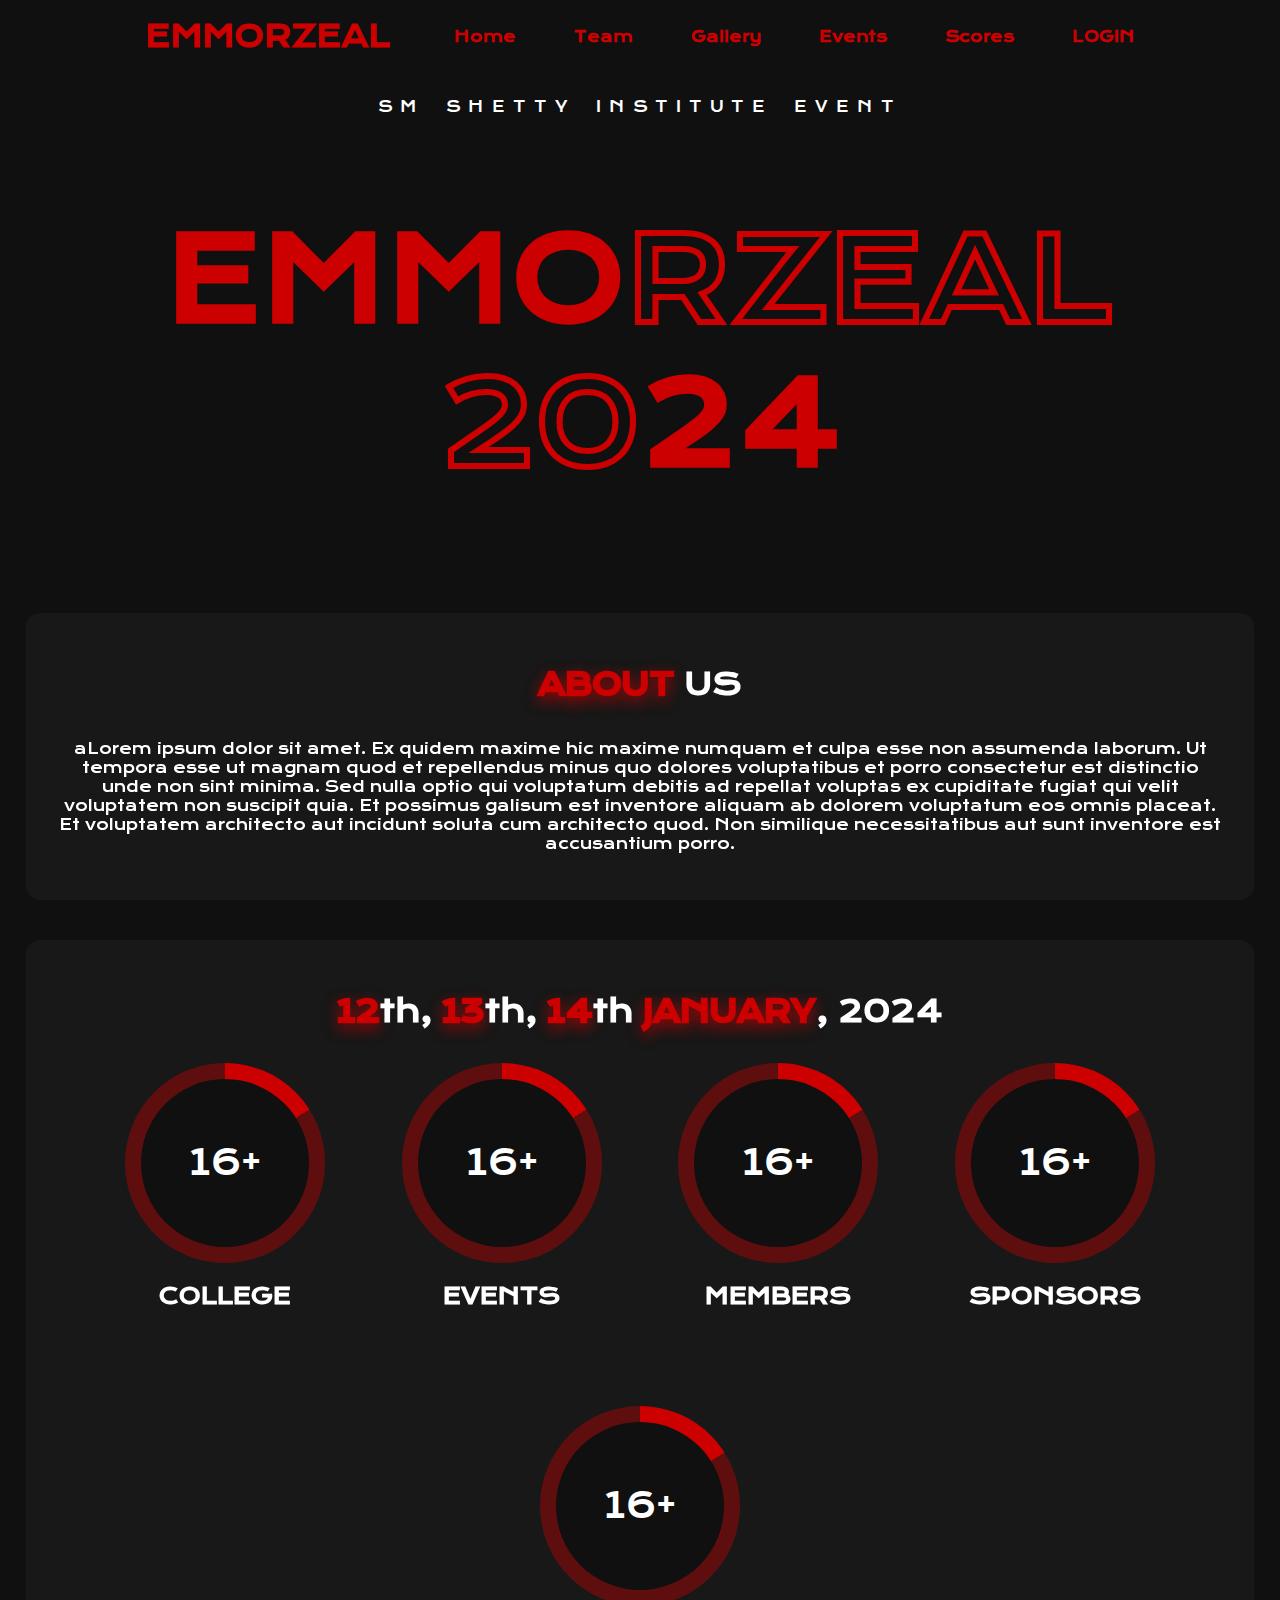
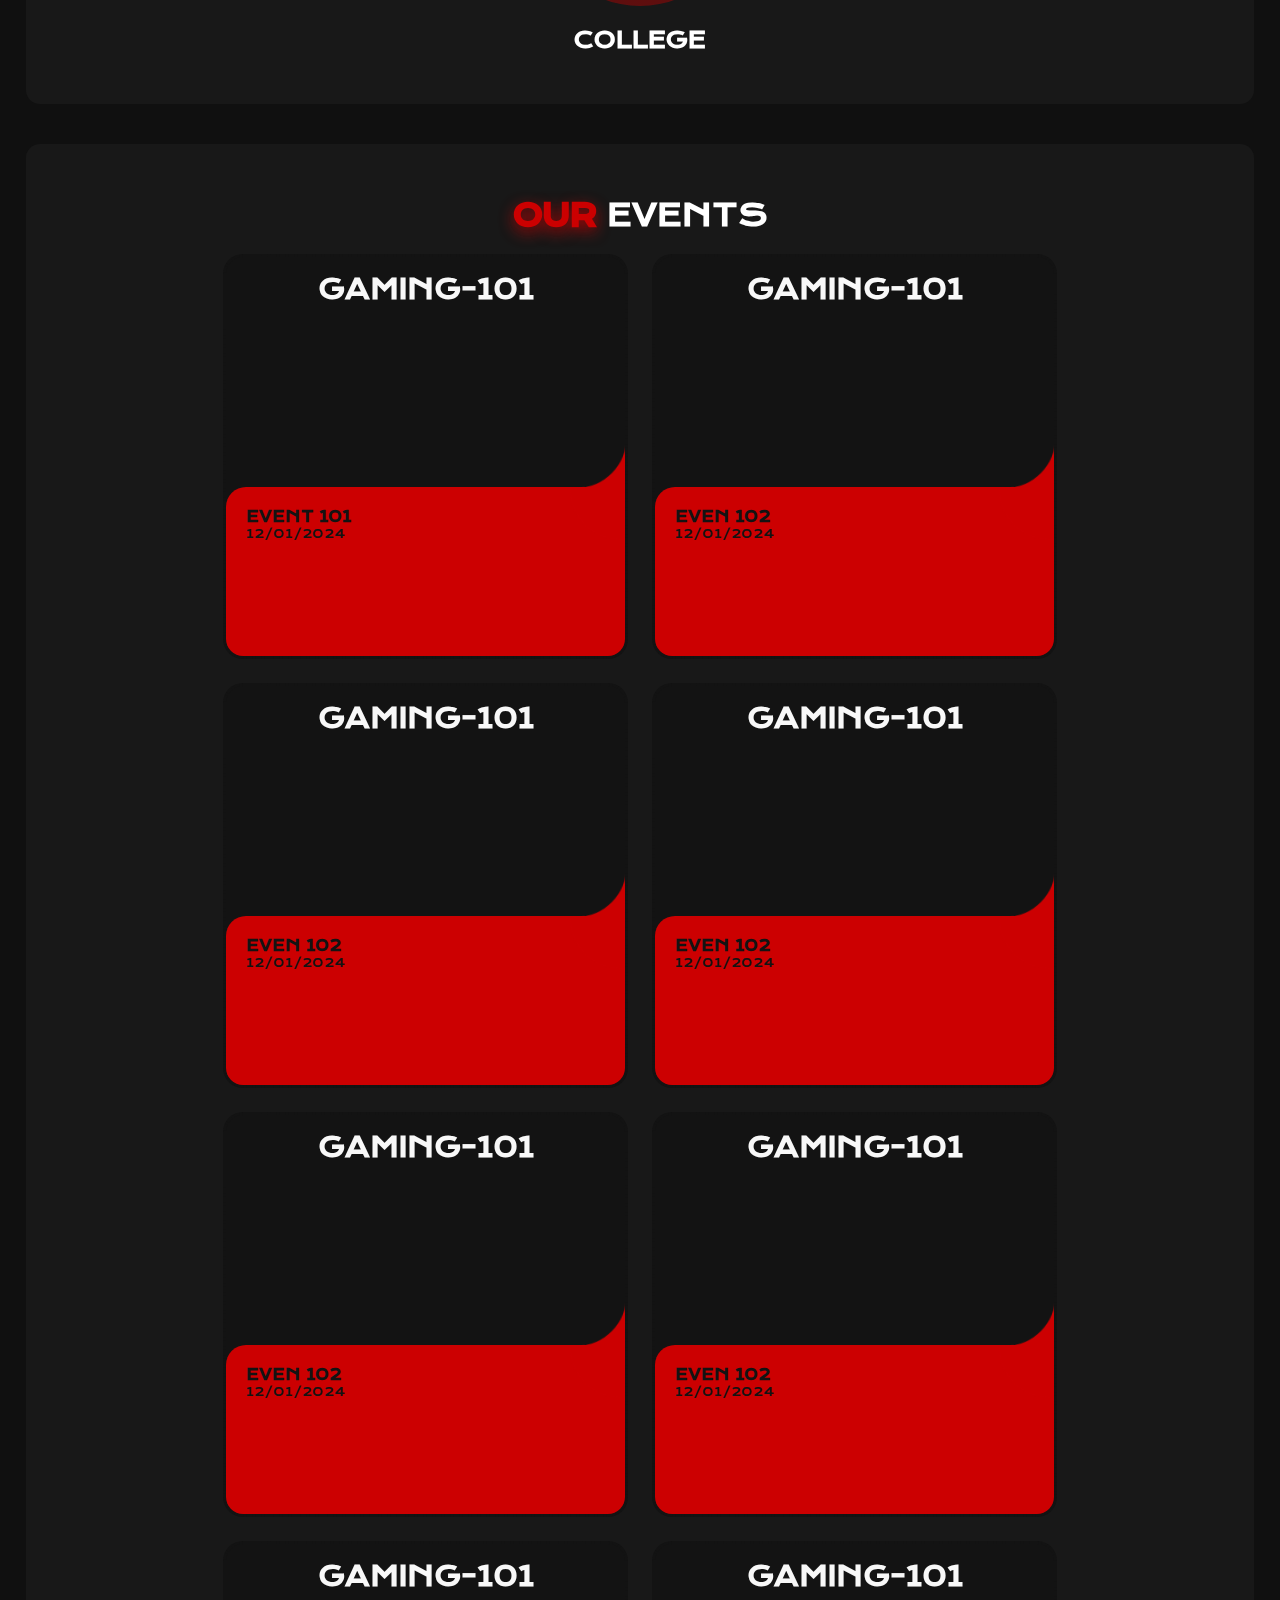
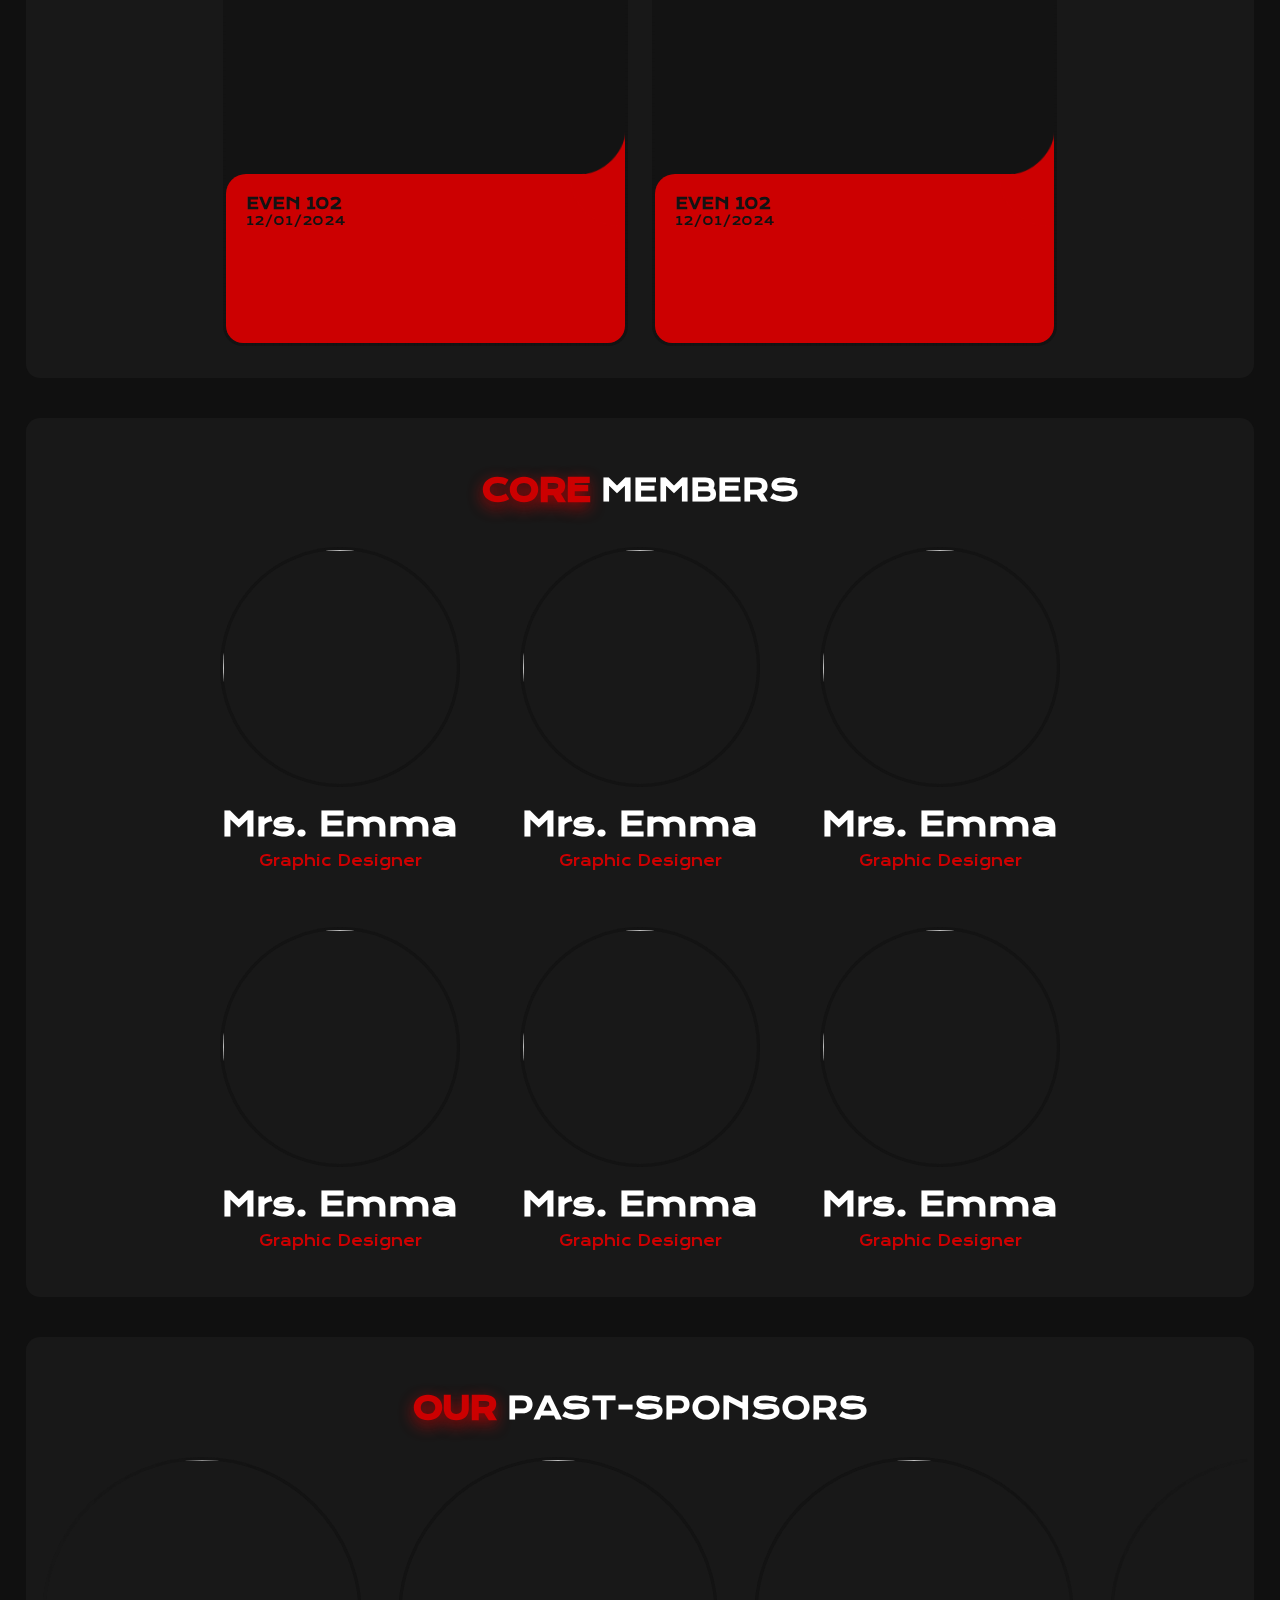
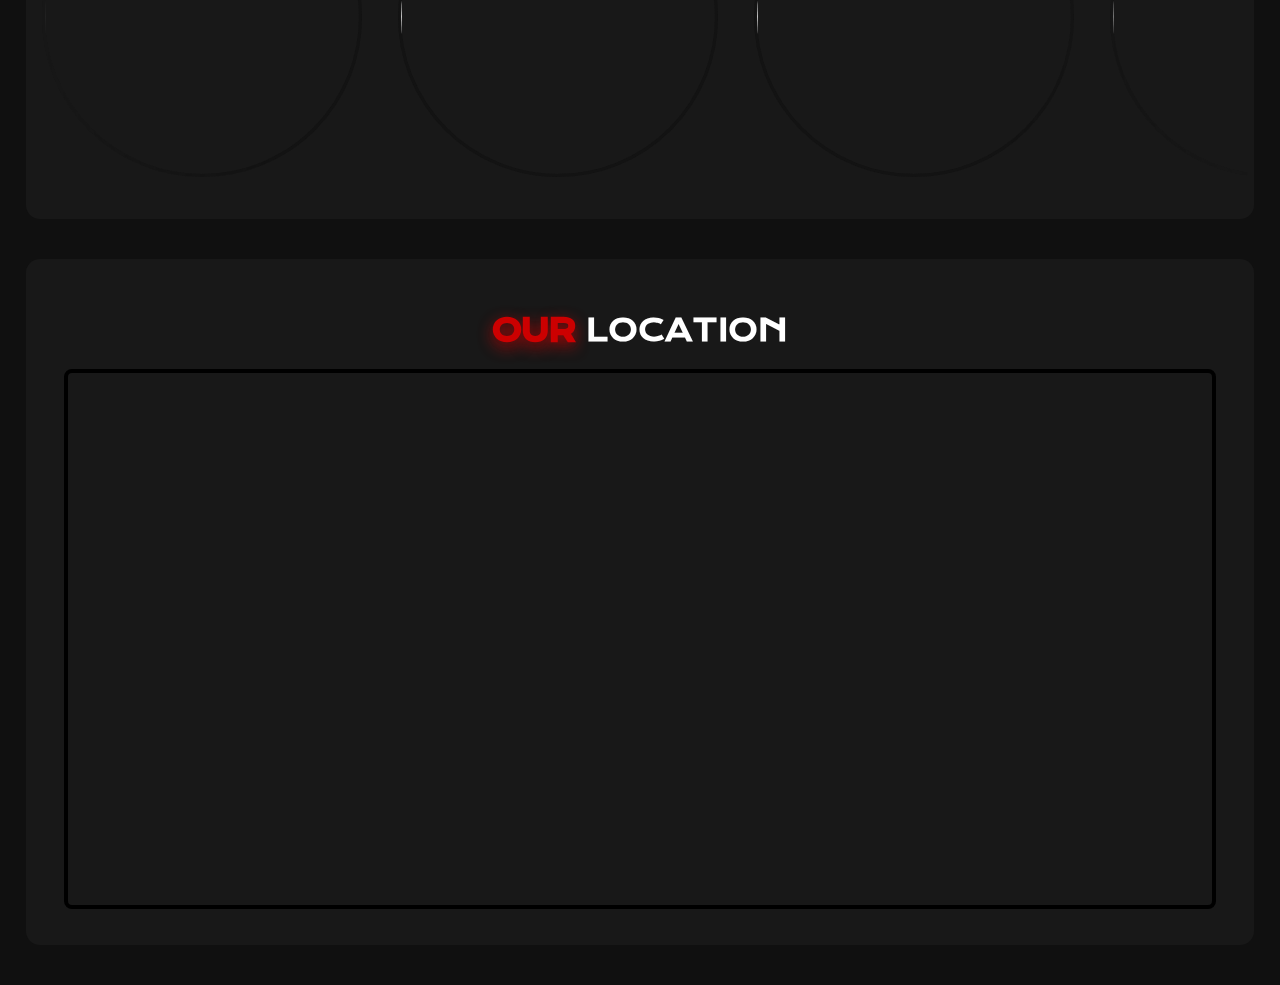
==== index.html @ 468e2bf8 "Update index.html" ====
<!DOCTYPE html>
    <html lang="en">
    <head>
        <meta charset="UTF-8">
        <meta name="viewport" content="width=device-width, initial-scale=1.0">

        <!--=============== BOXICONS ===============-->
        <link href='https://cdnjs.cloudflare.com/ajax/libs/font-awesome/6.5.1/css/all.min.css' rel='stylesheet'>

        <!--=============== CSS ===============-->
        <link rel="stylesheet" href="style.css">

        <title>EMMOREAL-2024</title>
    </head>
    <body>

        

        <!--=============== HEADER ===============-->
        <header class="header" id="header">
            <div class="prog-line">
                <div class="filled"></div>
            </div>
            <nav class="nav container">
                <h1><a href="#Home" class="nav__logo">EMMORZEAL</a></h1>

                <div class="nav__menu" id="nav-menu">
                    <ul class="nav__list">
                        <li class="nav__item">
                            <a href="#Home" class="nav__link">
                                <i class="fa-solid fa-house nav__icon"></i>
                                <span class="nav__name">Home</span>
                            </a>
                        </li>
                        <li class="nav__item">
                            <a href="#Team" class="nav__link">
                                <i class="fa-solid fa-people-group nav__icon"></i>
                                <span class="nav__name">Team</span>
                            </a>
                        </li>
                        <li class="nav__item">
                            <a href="#Gallery" class="nav__link">
                                <i class="fa-solid fa-images nav__icon"></i>
                                <span class="nav__name">Gallery</span>
                            </a>
                        </li>
                        <li class="nav__item">
                            <a href="#Events" class="nav__link">
                                <i class="fa-solid fa-calendar nav__icon"></i>
                                <span class="nav__name">Events</span>
                            </a>
                        </li>
                        
                        <li class="nav__item">
                            <a href="#Scoreboard" class="nav__link">
                                <i class="fa-solid fa-square-poll-vertical nav__icon"></i>
                                <span class="nav__name">Scores</span>
                            </a>
                        </li>

                        <li class="nav__item" id="Login">
                            <a href="#Login" class="nav__link">
                                <i class='fa-solid fa-user nav__icon'></i>
                                <span class="nav__name">LOGIN</span>
                            </a>
                        </li>
                    </ul>
                </div>

                
            </nav>
        </header>
        
        <section class="home" id="Home">  
           
      
            <div class="video">
                
                <p class="smallheader">SM SHETTY INSTITUTE EVENT</p>
                <h1 class="mainheader">
                    EMMO<span class="stroke">RZEAL 20</span>24
                    
                </h1>
                
                
            </div>
            
            <!-- <div class="media">
                <ul>
                    <li>
                        <a href="#facebook" ">
                            <i class="fa-brands fa-square-facebook"></i>
                        </a>
                    </li>

                    <li>
                        <a href="#facebook">
                            <i class="fa-brands fa-instagram"></i>
                        </a>
                    </li>

                    <li>
                        <a href="#facebook">
                            <i class="fa-brands fa-youtube"></i>
                        </a>
                    </li>

                </ul>
            </div> -->

            <video muted autoplay loop>
                <source src="pexels_videos_2022395 (1080p).mp4">
            </video>    
        </section>




           <div class="bgbox">
            <h1><span class="stroke1">ABOUT</span> US</h1>
            <p>aLorem ipsum dolor sit amet. Ex quidem maxime hic maxime numquam et culpa esse non assumenda laborum. Ut tempora esse ut magnam quod et repellendus minus quo dolores voluptatibus et porro consectetur est distinctio unde non sint minima.

            Sed nulla optio qui voluptatum debitis ad repellat voluptas ex cupiditate fugiat qui velit voluptatem non suscipit quia. Et possimus galisum est inventore aliquam ab dolorem voluptatum eos omnis placeat.
            
            Et voluptatem architecto aut incidunt soluta cum architecto quod. Non similique necessitatibus aut sunt inventore est accusantium porro. </p>
           </div>

           
           
           <div class="bgbox">
            <h1><span class="stroke1">12</span>th,<span class="stroke1"> 13</span>th,<span class="stroke1"> 14</span>th 
                <span class="stroke1">JANUARY</span>, 2024
                </h1>

                <div class="progress-bar">
                    <div class="college">
                        <div class="circular-progress1">
                            <div class="value-container1">0+</div>
                        </div>
                        <h2>COLLEGE</h2>
                    </div>
                    
                    <div class="college">
                        <div class="circular-progress2">
                            <div class="value-container2">0+</div>
                        </div>
                        <h2>EVENTS</h2>
                    </div>

                    <div class="college">
                        <div class="circular-progress3">
                            <div class="value-container3">0+</div>
                        </div>
                        <h2>MEMBERS</h2>
                    </div>

                    <div class="college">
                        <div class="circular-progress4">
                            <div class="value-container4">0+</div>
                        </div>
                        <h2>SPONSORS</h2>
                    </div>

                    <div class="college">
                        <div class="circular-progress5">
                            <div class="value-container5">0+</div>
                        </div>
                        <h2>COLLEGE</h2>
                    </div>
                </div>
            </div>

                <div class="bgbox">
                    <h1><span class="stroke1">OUR</span> EVENTS</h1>

                    <div class="evenlist">
                    <article class="card">
                        <div class="temporary_text">
                          GAMING-101
                        </div>
                        <div class="card_content">
                            <span class="card_title">EVENT 101</span>
                            <span class="card_subtitle">12/01/2024</span>
                            <p class="card_description">Lorem ipsum dolor, sit amet  expedita exercitationem recusandae aut dolor tempora aperiam itaque possimus at, cupiditate earum, quae repudiandae aspernatur? Labore minus soluta consequatur placeat.</p>
                        </div>
                    </article>

                    <article class="card">
                        <div class="temporary_text">
                          GAMING-101
                        </div>
                        <div class="card_content">
                            <span class="card_title">EVEN 102</span>
                            <span class="card_subtitle">12/01/2024</span>
                            <p class="card_description">Lorem ipsum dolor, sit amet  expedita exercitationem recusandae aut dolor tempora aperiam itaque possimus at, cupiditate earum, quae repudiandae aspernatur? Labore minus soluta consequatur placeat.</p>
                        </div>
                    </article>

                    <article class="card">
                        <div class="temporary_text">
                          GAMING-101
                        </div>
                        <div class="card_content">
                            <span class="card_title">EVEN 102</span>
                            <span class="card_subtitle">12/01/2024</span>
                            <p class="card_description">Lorem ipsum dolor, sit amet  expedita exercitationem recusandae aut dolor tempora aperiam itaque possimus at, cupiditate earum, quae repudiandae aspernatur? Labore minus soluta consequatur placeat.</p>
                        </div>
                    </article>

                    <article class="card">
                        <div class="temporary_text">
                          GAMING-101
                        </div>
                        <div class="card_content">
                            <span class="card_title">EVEN 102</span>
                            <span class="card_subtitle">12/01/2024</span>
                            <p class="card_description">Lorem ipsum dolor, sit amet  expedita exercitationem recusandae aut dolor tempora aperiam itaque possimus at, cupiditate earum, quae repudiandae aspernatur? Labore minus soluta consequatur placeat.</p>
                        </div>
                    </article>

                    <article class="card">
                        <div class="temporary_text">
                          GAMING-101
                        </div>
                        <div class="card_content">
                            <span class="card_title">EVEN 102</span>
                            <span class="card_subtitle">12/01/2024</span>
                            <p class="card_description">Lorem ipsum dolor, sit amet  expedita exercitationem recusandae aut dolor tempora aperiam itaque possimus at, cupiditate earum, quae repudiandae aspernatur? Labore minus soluta consequatur placeat.</p>
                        </div>
                    </article>

                    <article class="card">
                        <div class="temporary_text">
                          GAMING-101
                        </div>
                        <div class="card_content">
                            <span class="card_title">EVEN 102</span>
                            <span class="card_subtitle">12/01/2024</span>
                            <p class="card_description">Lorem ipsum dolor, sit amet  expedita exercitationem recusandae aut dolor tempora aperiam itaque possimus at, cupiditate earum, quae repudiandae aspernatur? Labore minus soluta consequatur placeat.</p>
                        </div>
                    </article>

                    <article class="card">
                        <div class="temporary_text">
                          GAMING-101
                        </div>
                        <div class="card_content">
                            <span class="card_title">EVEN 102</span>
                            <span class="card_subtitle">12/01/2024</span>
                            <p class="card_description">Lorem ipsum dolor, sit amet  expedita exercitationem recusandae aut dolor tempora aperiam itaque possimus at, cupiditate earum, quae repudiandae aspernatur? Labore minus soluta consequatur placeat.</p>
                        </div>
                    </article>

                    <article class="card">
                        <div class="temporary_text">
                          GAMING-101
                        </div>
                        <div class="card_content">
                            <span class="card_title">EVEN 102</span>
                            <span class="card_subtitle">12/01/2024</span>
                            <p class="card_description">Lorem ipsum dolor, sit amet  expedita exercitationem recusandae aut dolor tempora aperiam itaque possimus at, cupiditate earum, quae repudiandae aspernatur? Labore minus soluta consequatur placeat.</p>
                        </div>
                    </article>
                </div>
                </div>

                <div class="bgbox">
                    <h1><span class="stroke1">CORE</span> MEMBERS</h1>
                    <div class="rot">
                        <div class="members">
                            <div class="team-mem">
                                <img src="https://i.pravatar.cc/150?img=1">
                                <h4 class="memname">Mrs. Emma</h4>
                                <p class="memdesc">Graphic Designer</p>
                            </div>
                            <div class="team-mem">
                                <img src="https://i.pravatar.cc/150?img=2">
                                <h4 class="memname">Mrs. Emma</h4>
                                <p class="memdesc">Graphic Designer</p>
                            </div>
                            <div class="team-mem">
                                <img src="https://i.pravatar.cc/150?img3">
                                <h4 class="memname">Mrs. Emma</h4>
                                <p class="memdesc">Graphic Designer</p>
                            </div>
                            <div class="team-mem">
                                <img src="https://i.pravatar.cc/150?img=4">
                                <h4 class="memname">Mrs. Emma</h4>
                                <p class="memdesc">Graphic Designer</p>
                            </div>
                            <div class="team-mem">
                                <img src="https://i.pravatar.cc/150?img=5">
                                <h4 class="memname">Mrs. Emma</h4>
                                <p class="memdesc">Graphic Designer</p>
                            </div>
                            <div class="team-mem">
                                <img src="https://i.pravatar.cc/150?img=6">
                                <h4 class="memname">Mrs. Emma</h4>
                                <p class="memdesc">Graphic Designer</p>
                            </div>
                        </div>
                    </div>
                </div>

                <div class="bgbox">
                    <h1><span class="stroke1">OUR</span> PAST-SPONSORS</h1>

                    <div class="scroller" data-direction="left" data-speed="slow">
                        <div class="scroller__inner">
                          <img src="https://i.pravatar.cc/150?img=1" alt="" />
                          <img src="https://i.pravatar.cc/150?img=2" alt="" />
                          <img src="https://i.pravatar.cc/150?img=3" alt="" />
                          <img src="https://i.pravatar.cc/150?img=4" alt="" />
                          <img src="https://i.pravatar.cc/150?img=5" alt="" />
                          <img src="https://i.pravatar.cc/150?img=6" alt="" />
                        </div>
                    </div>

                </div>

                <div class="bgbox">
                    <h1><span class="stroke1">OUR</span> LOCATION</h1>
                    <div class="location-ggl">
                        <iframe src="https://www.google.com/maps/embed?pb=!1m18!1m12!1m3!1d14097.136846460946!2d72.8869814920776!3d19.12046600395869!2m3!1f0!2f0!3f0!3m2!1i1024!2i768!4f13.1!3m3!1m2!1s0x3be7c7e6bac151e3%3A0x314f9b74e1a34134!2sS%20M%20Shetty%20School%2C%20Powai!5e1!3m2!1sen!2sin!4v1703777402044!5m2!1sen!2sin" width="900" height="455" style="border-radius: .5rem; border: solid 4px black;  box-shadow:  0px 4px 4px 4px var(--bgbox);" allowfullscreen="" loading="lazy" referrerpolicy="no-referrer-when-downgrade"></iframe>                    
                    </div>
        <!--=============== MAIN JS ===============-->
        <script src="main.js"></script>
    </body>
</html>
---- style.css ----
/*=============== GOOGLE FONTS ===============*/
  @import url('https://fonts.googleapis.com/css2?family=Krona+One&family=Rubik:wght@400;500;600&display=swap');

/*=============== VARIABLES CSS ===============*/
:root {
  --header-height: 3rem;
  /*========== Colors ==========*/
  --red: #CC0001;;
  --dark: #101010;

  /*========== Font and typography ==========*/
  --Krona:'Krona One', sans-serif;
 

  /*========== z index ==========*/
  --z-tooltip: 10;
  --z-fixed: 100;
}

@media screen and (min-width: 968px) {
  :root {
    --h1-font-size: 2.25rem;
    --normal-font-size: 1rem;
  }
}

/*=============== BASE ===============*/
* {
  font-family: 'Krona One', sans-serif;
  box-sizing: border-box;
 
  padding: 0;
  
}

html {
  scroll-behavior: smooth;
}

body {
  margin: 3rem;
  font-family: var(--Krona);
  font-size: .938rem;
  background-color: var(--dark);
  margin: 10px;

  
}

ul {
  list-style: none;
}

a {
  text-decoration: none;
}


::-webkit-scrollbar{
  height: .5rem;
  width: .5rem;
}

::-webkit-scrollbar-track{
  background-color: transparent;
}

::-webkit-scrollbar-thumb{
  background-color: var(--red);
  border-radius: 1rem;
}


/*=============== REUSABLE CSS CLASSES ===============*/


/*=============== LAYOUT ===============*/
.container {
  max-width: 1000px;
  margin-left: 1rem;
  margin-right: 1rem;
}

/*=============== HEADER ===============*/
.header {
  position: fixed;
  top: 0;
  left: 0;
  width: 100%;
  background-color: var(--dark);
  z-index: 100;
  transition: .4s;
}

/*=============== NAV ===============*/
.nav {
  height: 3rem;
  display: flex;
  justify-content: space-between;
  align-items: center;
}

.nav__img {
  width: 32px;
  border-radius: 50%;
}

.nav__logo {
  color: var(--red);
  font-weight: 600;
  padding: 5px;
}


.nav__list, 
.nav__link {
  display: flex;
}

.nav__link {
  flex-direction: column;
  align-items: center;
  row-gap: 4px;
  color: var(--red);
  font-weight: 600;
  padding: 5px;
}

.nav__list {
  justify-content: space-around;
}

.nav__name {
  font-size: .625rem;
  /* display: none;*/ /* Minimalist design, hidden labels */
}

.nav__icon {
  font-size: 1.5rem;
}


.nav__link:hover {
  background: var(--red);
  color: var(--dark);
  box-shadow: 0 5px 15px var(--red);
  border-radius: 4px;
  
}


.nav__logo:hover{
  background: var(--red);
  color: var(--dark);
  box-shadow: 0 5px 15px var(--red);
  border-radius: 4px;
}


.prog-line{
  position: fixed;
  width: 100%;
  height: .5vh;
}

.filled{
  width: 0;
  height: 100%;
  background-image: linear-gradient(to right, var(--red), purple);
}


/*Active link*/
/* .active-link {
  position: relative;
  color: var(--red);
  transition: .3s;
} */

/* Minimalist design, active link */
/* .active-link::before{
  content: '';
  position: absolute;
  bottom: -.5rem;
  width: 4px;
  height: 4px;
  background-color: var(--first-color);
  border-radius: 50%;
} */

/* HOME */

section{
  color: var(--red);
  padding: 4.5rem 0 2.5rem;
}

.video{
  text-align: center;
  display: flex;
  flex-direction: column;
  position: relative;
  z-index: 1;
 
}

.video .smallheader{
  color: white;
  letter-spacing: 8px;
  word-spacing: 8px;
  
}
.mainheader{
  font-size: 9vw;

}
.stroke{ 
  font-size: 9vw;
  -webkit-text-fill-color: transparent;
  -webkit-text-stroke-width: .2vw;
  
  
}

video{
  position: absolute;
  top: 0;
  left: 0;
  width: 100%;
  height: 100%;
  object-fit: cover;
  opacity:0.8;
}




/* .media ul {
  display: flex;            this is the social link that is not working!!!!!!!!!!!!
  flex-direction: column;
  position: relative;
  gap: 4rem;
  z-index: 1;
  margin: 15px;
  
}

.media ul li a{
  color: var(--red);
  font-size: 3vh;
  margin: 24px 0;
  z-index: 1;
} */






.bgbox{
  position:relative;
  color: white;
  padding: 2rem;
  margin:0rem 1rem 2.5rem 1rem;
  width: auto;
  height: auto;
  border-radius: 14px;
  background: rgba( 31, 31, 31, 0.5 );
  backdrop-filter: blur( 6px );
  -webkit-backdrop-filter: blur( 6px );

  text-align: center;
  display: flex;
  align-items: center;
  justify-content: center;
  flex-direction: column  ;

}






.stroke1{
  color: var(--red);
  -webkit-text-fill-color: var(--red);
  -webkit-text-stroke-width: .1100vw;

  text-shadow: 0 5px 15px var(--red);

  

} 


.progress-bar{
  display: flex;
  align-items: center;
  justify-content: center;
  flex-direction: row;
  gap: 6vw;
  margin-top: 13px;
  flex-wrap: wrap;
  
}




.circular-progress1{
  position: relative;
  height: 200px;
  width: 200px;
  background-color: var(--red);
    

  border-radius: 50%;
  display: flex;
  align-items: center;
  justify-content: center;
  

}

.circular-progress1:before{
  content: "";
  position: absolute;
  height: 84%;
  width: 84%;
  background-color: var(--dark);
  border-radius: 50%;

}

.value-container1{
  position: absolute;
  font-size: 35px;
  color: white;
}

/* 
dfsdfsd */

.circular-progress2{
  position: relative;
  height: 200px;
  width: 200px;
  background-color: var(--red);
  border-radius: 50%;
  display: flex;
  align-items: center;
  justify-content: center;
  

}

.circular-progress2:before{
  content: "";
  position: absolute;
  height: 84%;
  width: 84%;
  background-color: var(--dark);
  border-radius: 50%;

}

.value-container2{
  position: absolute;
  font-size: 35px;
  color: white;
}


/* 
dfsdfsd */

.circular-progress3{
  position: relative;
  height: 200px;
  width: 200px;
  background-color: var(--red);
  border-radius: 50%;
  display: flex;
  align-items: center;
  justify-content: center;
  

}

.circular-progress3:before{
  content: "";
  position: absolute;
  height: 84%;
  width: 84%;
  background-color: var(--dark);
  border-radius: 50%;

}

.value-container3{
  position: absolute;
  font-size: 35px;
  color: white;
}


/* 
dfsdfsd */

.circular-progress4{
  position: relative;
  height: 200px;
  width: 200px;
  background-color: var(--red);
  border-radius: 50%;
  display: flex;
  align-items: center;
  justify-content: center;
  

}

.circular-progress4:before{
  content: "";
  position: absolute;
  height: 84%;
  width: 84%;
  background-color: var(--dark);
  border-radius: 50%;

}

.value-container4{
  position: absolute;
  font-size: 35px;
  color: white;
}


/* 
dfsdfsd */

.circular-progress5{
  position: relative;
  height: 200px;
  width: 200px;
  background-color: var(--red);
  border-radius: 50%;
  display: flex;
  align-items: center;
  justify-content: center;
  

}

.circular-progress5:before{
  content: "";
  position: absolute;
  height: 84%;
  width: 84%;
  background-color: var(--dark);
  border-radius: 50%;

}

.value-container5{
  position: absolute;
  font-size: 35px;
  color: white;
}


.evenlist{
  display: flex;
  gap: 1.5rem;
  flex-direction: row;
  align-items: center;
  justify-content: center;
  flex-wrap: wrap;
}

.card {
  position: relative;
  width: 45vh;
  height: 45vh;
  color: #131313;
  background: #131313;
  overflow: hidden;
  border-radius: 20px;
  border-style: dashed;
  border-color: #131313;
}

.temporary_text {
  font-weight: bold;
  font-size:3vh;
  padding: 15px 12px;
  color: #f8f8f8;
  
}
/* .temporary_text img{
  width:300px;
  height: 300px;
  object-fit: cover;

} */

.card_title {
  font-weight: bold;
}

.card_content {
  text-align: left;
  position: absolute;
  left: 0;
  bottom: 0;
    /* edit the width to fit card */
    height:80%;
  width: 100%;
  padding: 20px;
  background: var(--red);
  border-top-left-radius: 20px;
    /* edit here to change the height of the content box */
  transform: translateY(150px);
  transition: transform .25s;
}

.card_content::before {
  content: '';
  position: absolute;
  top: -47px;
  right: -45px;
  width: 100px;
  height: 100px;
  transform: rotate(-175deg);
  border-radius: 50%;
  box-shadow: inset 48px 48px var(--red);
}

.card_title {
  color: #131313;
  line-height: 15px;
}

.card_subtitle {
  display: block;
  font-size: 12px;
  margin-bottom: 10px;
}

.card_description {
  font-size: 14px;
  opacity: 0;
  transition: opacity .5s;
}

.card:hover .card_content {
  transform: translateY(0);
}

.card:hover .card_description {
  opacity: 1;
  transition-delay: .25s;
}



.members{
  display: flex;
  gap: 1.5rem;
  flex-direction: row;
  align-items: center;
  justify-content: center;
  flex-wrap: wrap;
}
.team-mem{
  margin: 8px;
}
.team-mem img{
  border-style:solid;
  border-color: #131313;
  width: 15rem;
  height:15rem;
  border-radius: 50%;
  margin: 10px;
}

.memname{
  text-align: center;
  font-size: 2rem;
  margin: 7px;
}

.memdesc{
  text-align: center;
  font-size: .9rem;
  margin: 7px;
  color: var(--red);
}


.scroller {
  max-width: 95vw;
}

.scroller__inner {
  padding-block: rem;
  display: flex;
  flex-wrap: wrap;
  gap: 1rem;
}

.scroller__inner img{
  border-style:solid;
  border-color: #131313;
  width: 20rem;
  height:20rem;
  border-radius: 50%;
  margin: 10px;
}

.scroller[data-animated="true"] {
  overflow: hidden;
  -webkit-mask: linear-gradient(
    90deg,
    transparent,
    var(--dark) 20%,
    var(--dark) 80%,
    transparent
  );
  mask: linear-gradient(90deg, transparent, var(--dark) 20%, var(--dark) 80%, transparent);
}

.scroller[data-animated="true"] .scroller__inner {
  width: max-content;
  flex-wrap: nowrap;
  animation: scroll var(--_animation-duration, 40s)
    var(--_animation-direction, forwards) linear infinite;
}

.scroller[data-direction="right"] {
  --_animation-direction: reverse;
}

.scroller[data-direction="left"] {
  --_animation-direction: forwards;
}

.scroller[data-speed="fast"] {
  --_animation-duration: 20s;
}

.scroller[data-speed="slow"] {
  --_animation-duration: 60s;
}

@keyframes scroll {
  to {
    transform: translate(calc(-50% - 0.5rem));
  }
}





.location-ggl iframe {
  width: 90vw;
  height: 60vh;
}


















/*=============== MEDIA QUERIES ===============*/
/* For small devices */
/* Remove if you choose, the minimalist design */
@media screen and (max-width: 320px) {
  .nav__name {
    display: none;
  }
  .progress-bar{
    flex-direction: column;
  }
 
}

/* For medium devices */
@media screen and (min-width: 576px) {
  .nav__list {
    justify-content: center;
    column-gap: 3rem;
  }
  
  
 
  
  
  
  



  
}

@media screen and (min-width: 767px) {
  
  
  .nav {
    height: calc(3rem + 1.5rem); /* 4.5rem */
  }
  .nav__img {
    display: none;
  }
  .nav__icon {
    display: none;
  }
  .nav__name {
    font-size: .938rem;
    /* display: block; */ /* Minimalist design, visible labels */
  }
  

  
  

  
  
  
 

  /* First design, remove if you choose the minimalist design */
  /* .active-link::before {
    content: '';
    position: absolute;
    bottom: -.75rem;
    width: 4px;
    height: 4px;
    background-color: var(--first-color);
    border-radius: 50%;
  } */

  /* Minimalist design */
  /* .active-link::before{
      bottom: -.75rem;
  } */
}

/* For large devices */
@media screen and (min-width: 1024px) {
  .container {
    margin-left: auto;
    margin-right: auto;
  }



  

}


@media screen and (max-width: 767px) {
  .nav__menu {
    position: fixed;
    bottom: 0;
    left: 0;
    background-color: var(--dark);
    width: 100%;
    height: 4rem;
    padding: 0 1rem;
    display: grid;
    align-content: center;
    border-radius: 1.25rem 1.25rem 0 0;
    transition: .4s;
  }

  .progress-bar{
    flex-direction: column;
    
  }

  
.evenlist{
  flex-direction: column;
}


.card {
  width: 40vh;

}
.card_description {
  font-size: 10px;
}  
.scroller {
  max-width: 77vw;
}
.location-ggl iframe{
  width: 80vw;
}

}
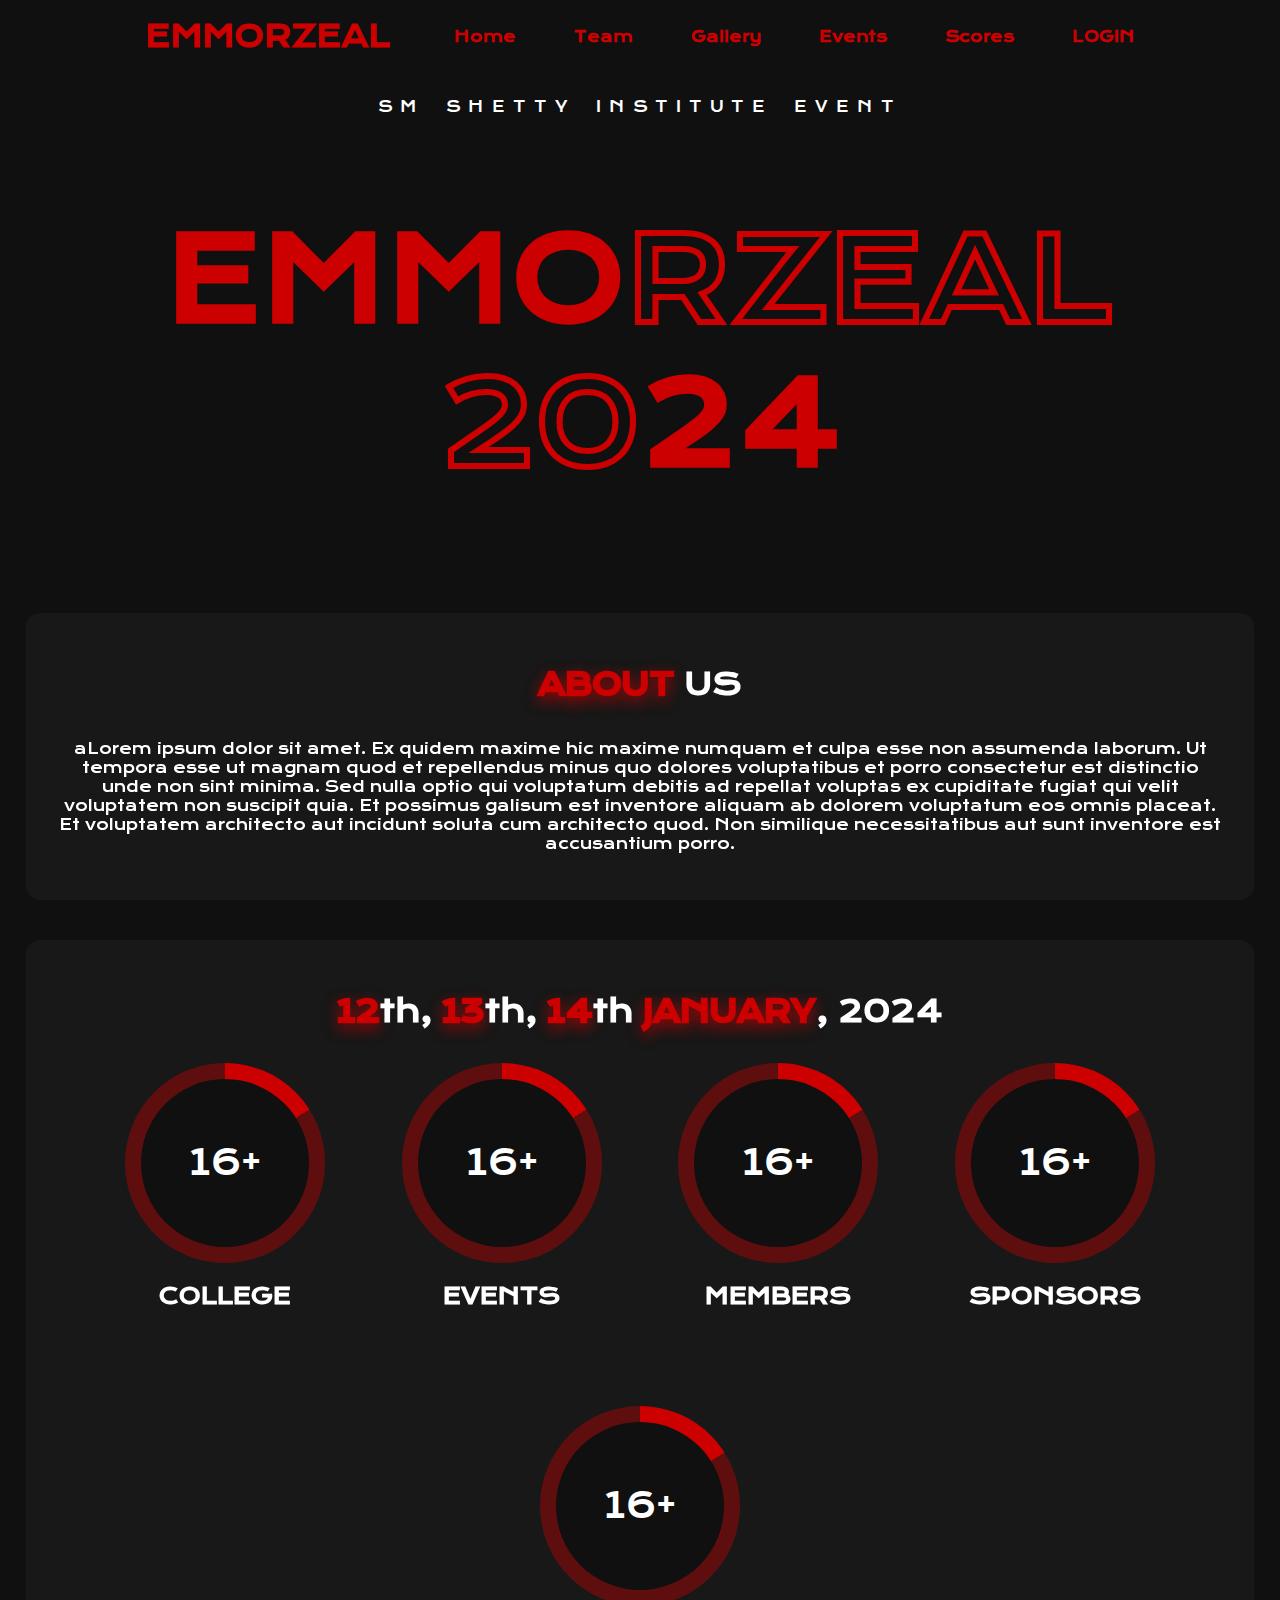
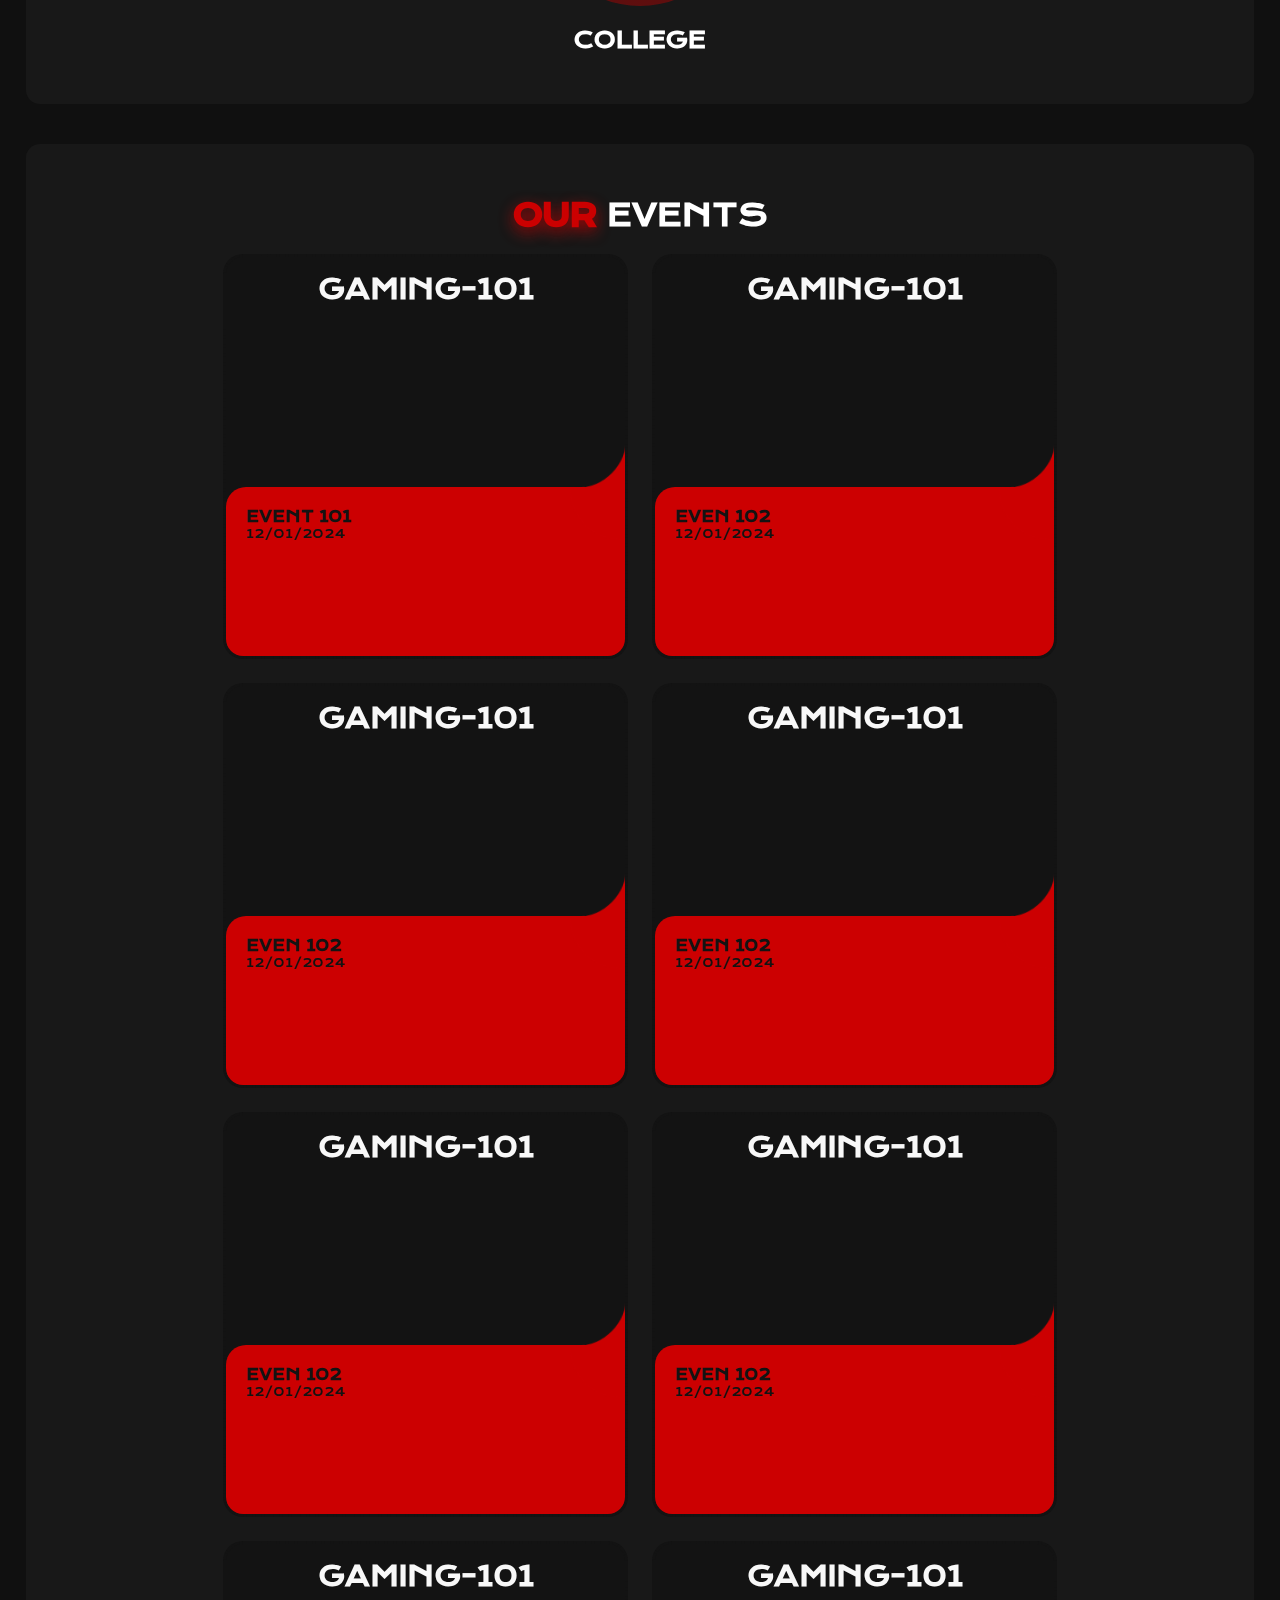
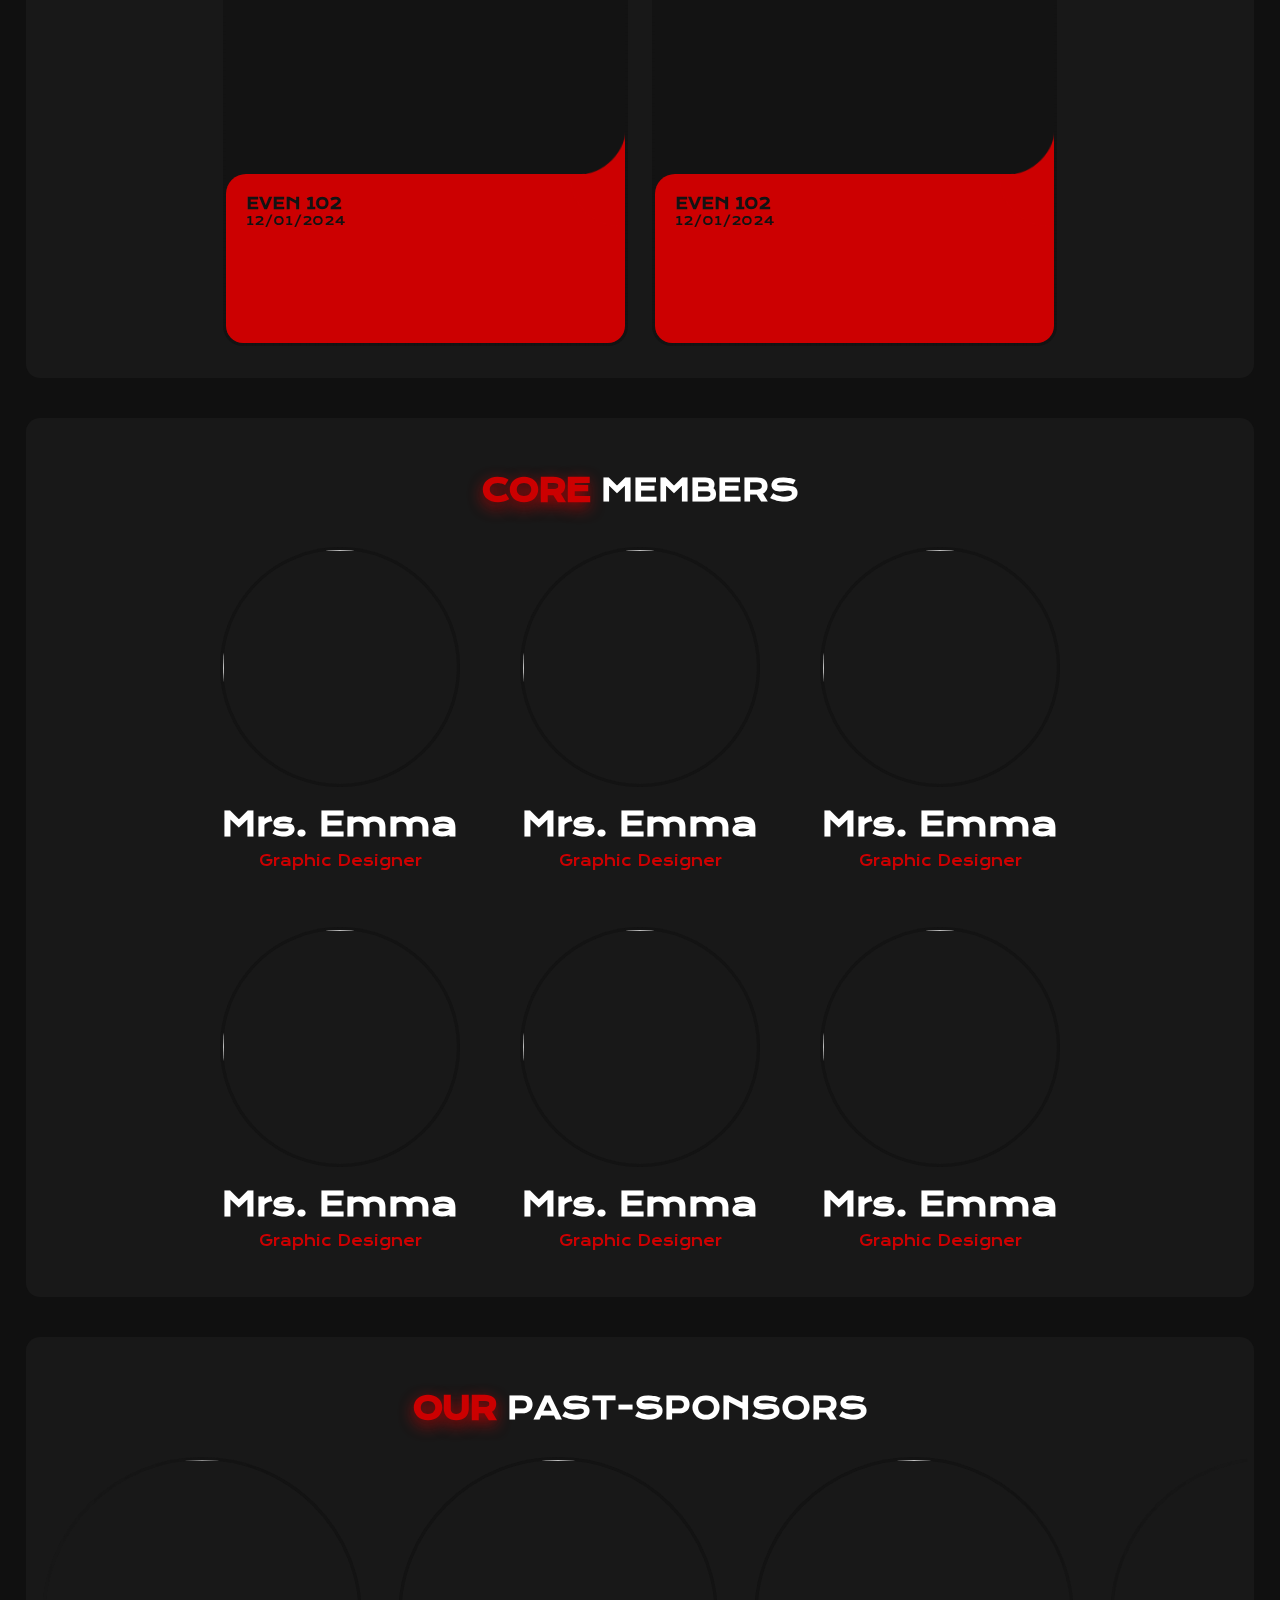
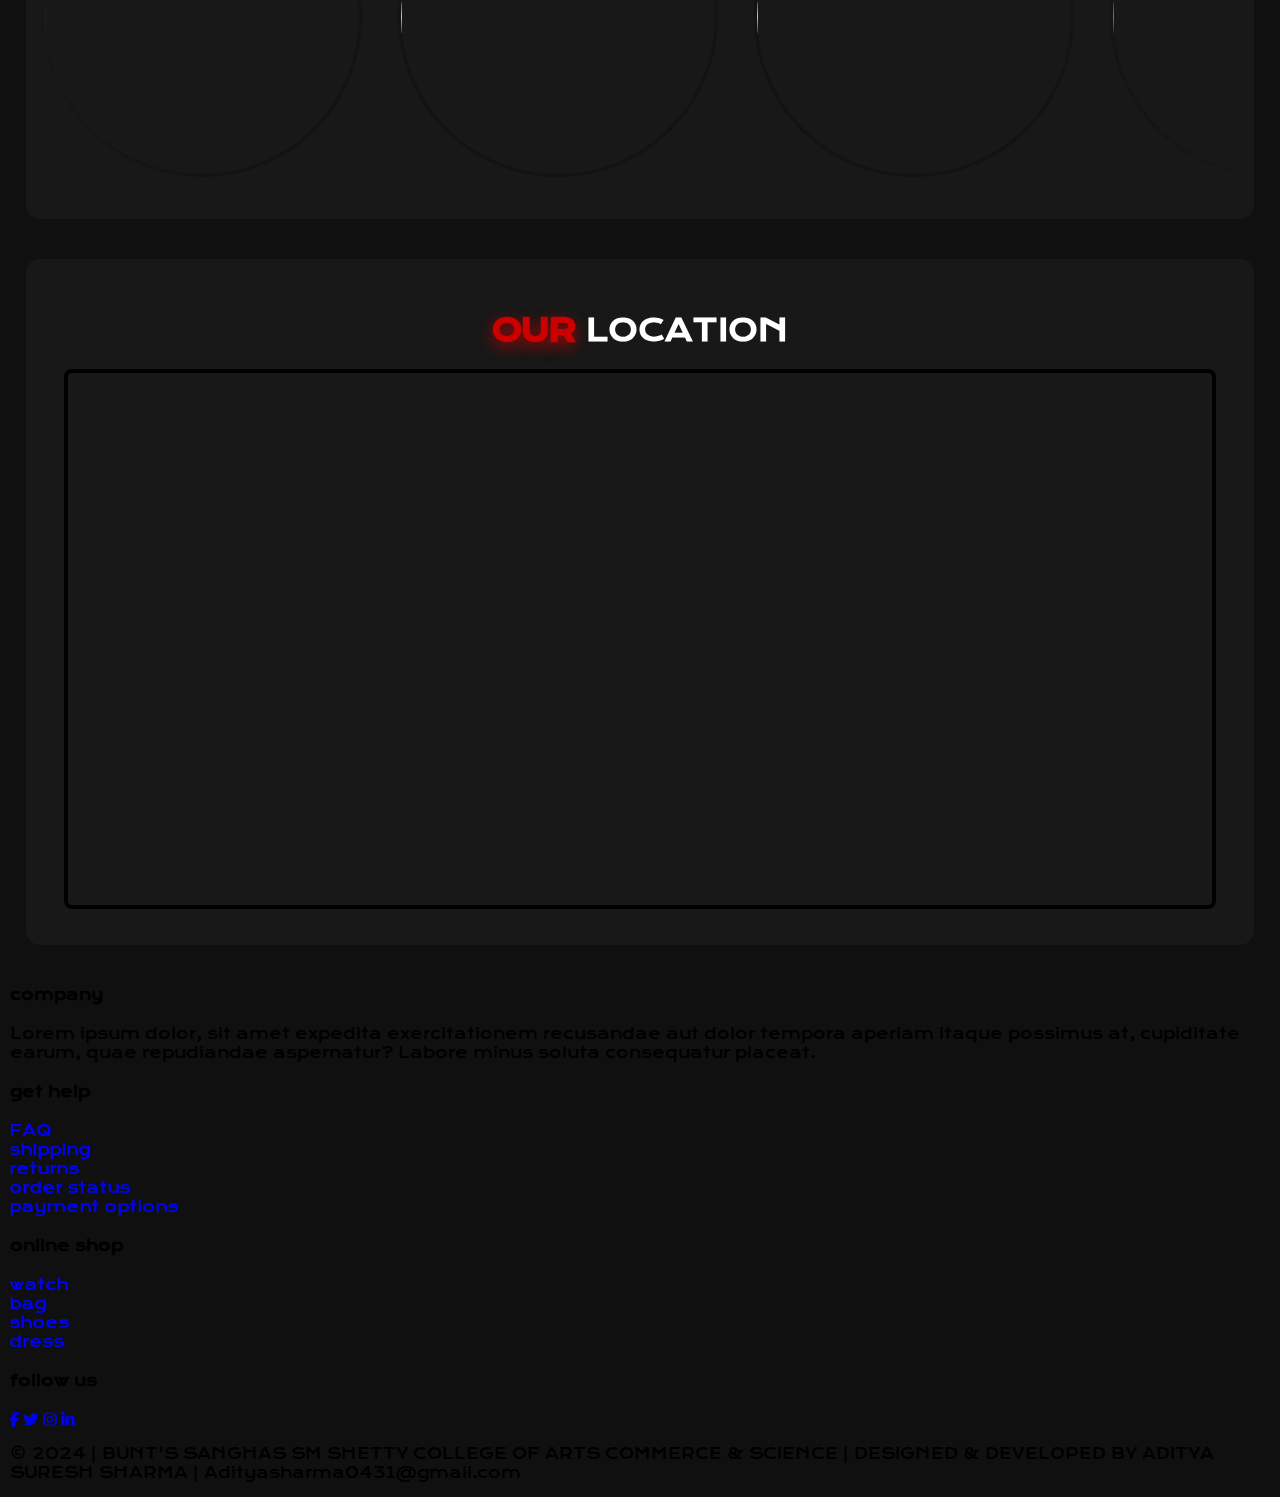
==== commit 679badaf: "Update index.html" ====
--- a/index.html
+++ b/index.html
@@ -323,6 +323,52 @@
                     <div class="location-ggl">
                         <iframe src="https://www.google.com/maps/embed?pb=!1m18!1m12!1m3!1d14097.136846460946!2d72.8869814920776!3d19.12046600395869!2m3!1f0!2f0!3f0!3m2!1i1024!2i768!4f13.1!3m3!1m2!1s0x3be7c7e6bac151e3%3A0x314f9b74e1a34134!2sS%20M%20Shetty%20School%2C%20Powai!5e1!3m2!1sen!2sin!4v1703777402044!5m2!1sen!2sin" width="900" height="455" style="border-radius: .5rem; border: solid 4px black;  box-shadow:  0px 4px 4px 4px var(--bgbox);" allowfullscreen="" loading="lazy" referrerpolicy="no-referrer-when-downgrade"></iframe>                    
                     </div>
+                </div>
+                
+
+                <footer class="footer">
+                    <div class="fcontainer">
+                        <div class="row">
+                            <div class="footer-col">
+                                <h4>company</h4>
+                                <p>Lorem ipsum dolor, sit amet  expedita exercitationem recusandae aut dolor tempora aperiam itaque possimus at, cupiditate earum, quae repudiandae aspernatur? Labore minus soluta consequatur placeat.</p>
+                            </div>
+                            <div class="footer-col">
+                                <h4>get help</h4>
+                                <ul>
+                                    <li><a href="#">FAQ</a></li>
+                                    <li><a href="#">shipping</a></li>
+                                    <li><a href="#">returns</a></li>
+                                    <li><a href="#">order status</a></li>
+                                    <li><a href="#">payment options</a></li>
+                                </ul>
+                            </div>
+                            <div class="footer-col">
+                                <h4>online shop</h4>
+                                <ul>
+                                    <li><a href="#">watch</a></li>
+                                    <li><a href="#">bag</a></li>
+                                    <li><a href="#">shoes</a></li>
+                                    <li><a href="#">dress</a></li>
+                                </ul>
+                            </div>
+                            <div class="footer-col">
+                                <h4>follow us</h4>
+                                <div class="social-links">
+                                    <a href="#"><i class="fab fa-facebook-f"></i></a>
+                                    <a href="#"><i class="fab fa-twitter"></i></a>
+                                    <a href="#"><i class="fab fa-instagram"></i></a>
+                                    <a href="#"><i class="fab fa-linkedin-in"></i></a>
+                                </div>
+                            </div>
+                        </div>
+                    </div>
+               </footer>
+                <div class="copyrightText">
+                    <p>© 2024 | BUNT'S SANGHAS SM SHETTY COLLEGE OF ARTS COMMERCE & SCIENCE | DESIGNED & DEVELOPED BY ADITYA SURESH SHARMA | Adityasharma0431@gmail.com</p>
+
+                </div> 
+               
         <!--=============== MAIN JS ===============-->
         <script src="main.js"></script>
     </body>
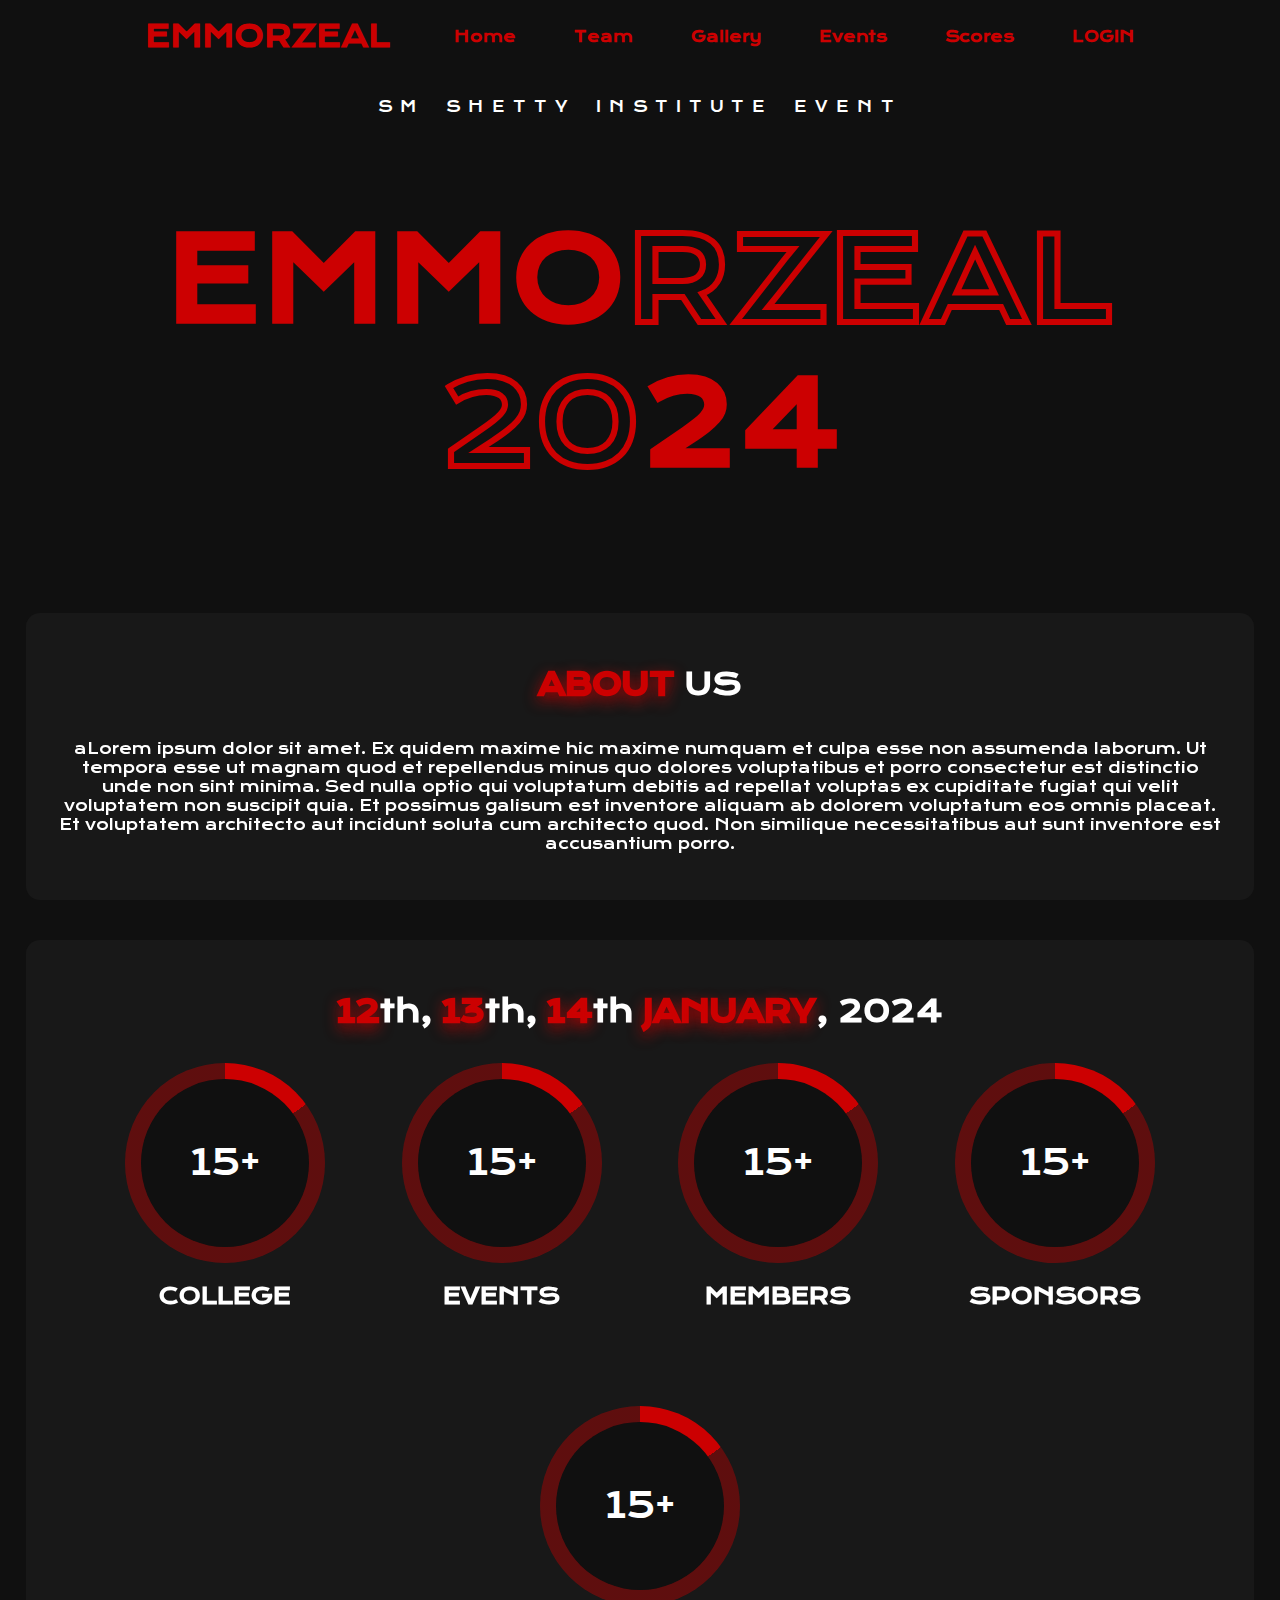
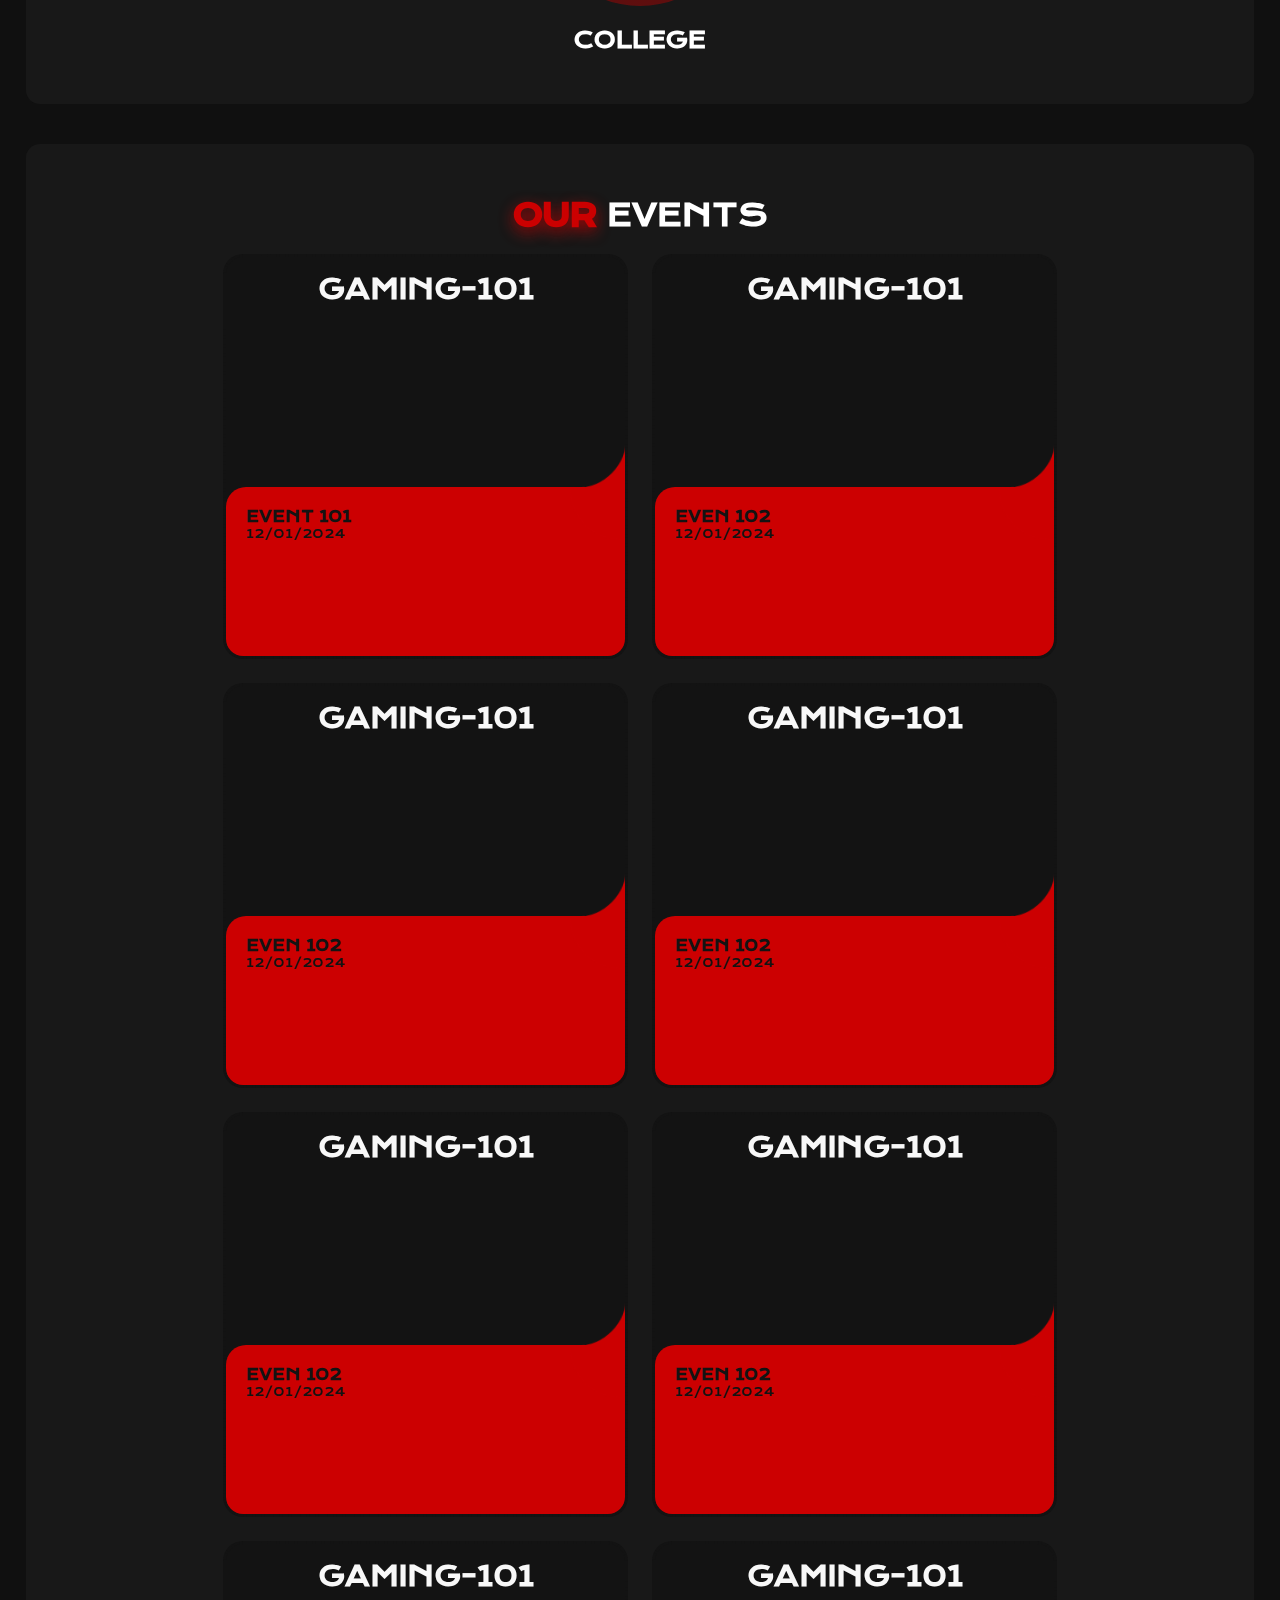
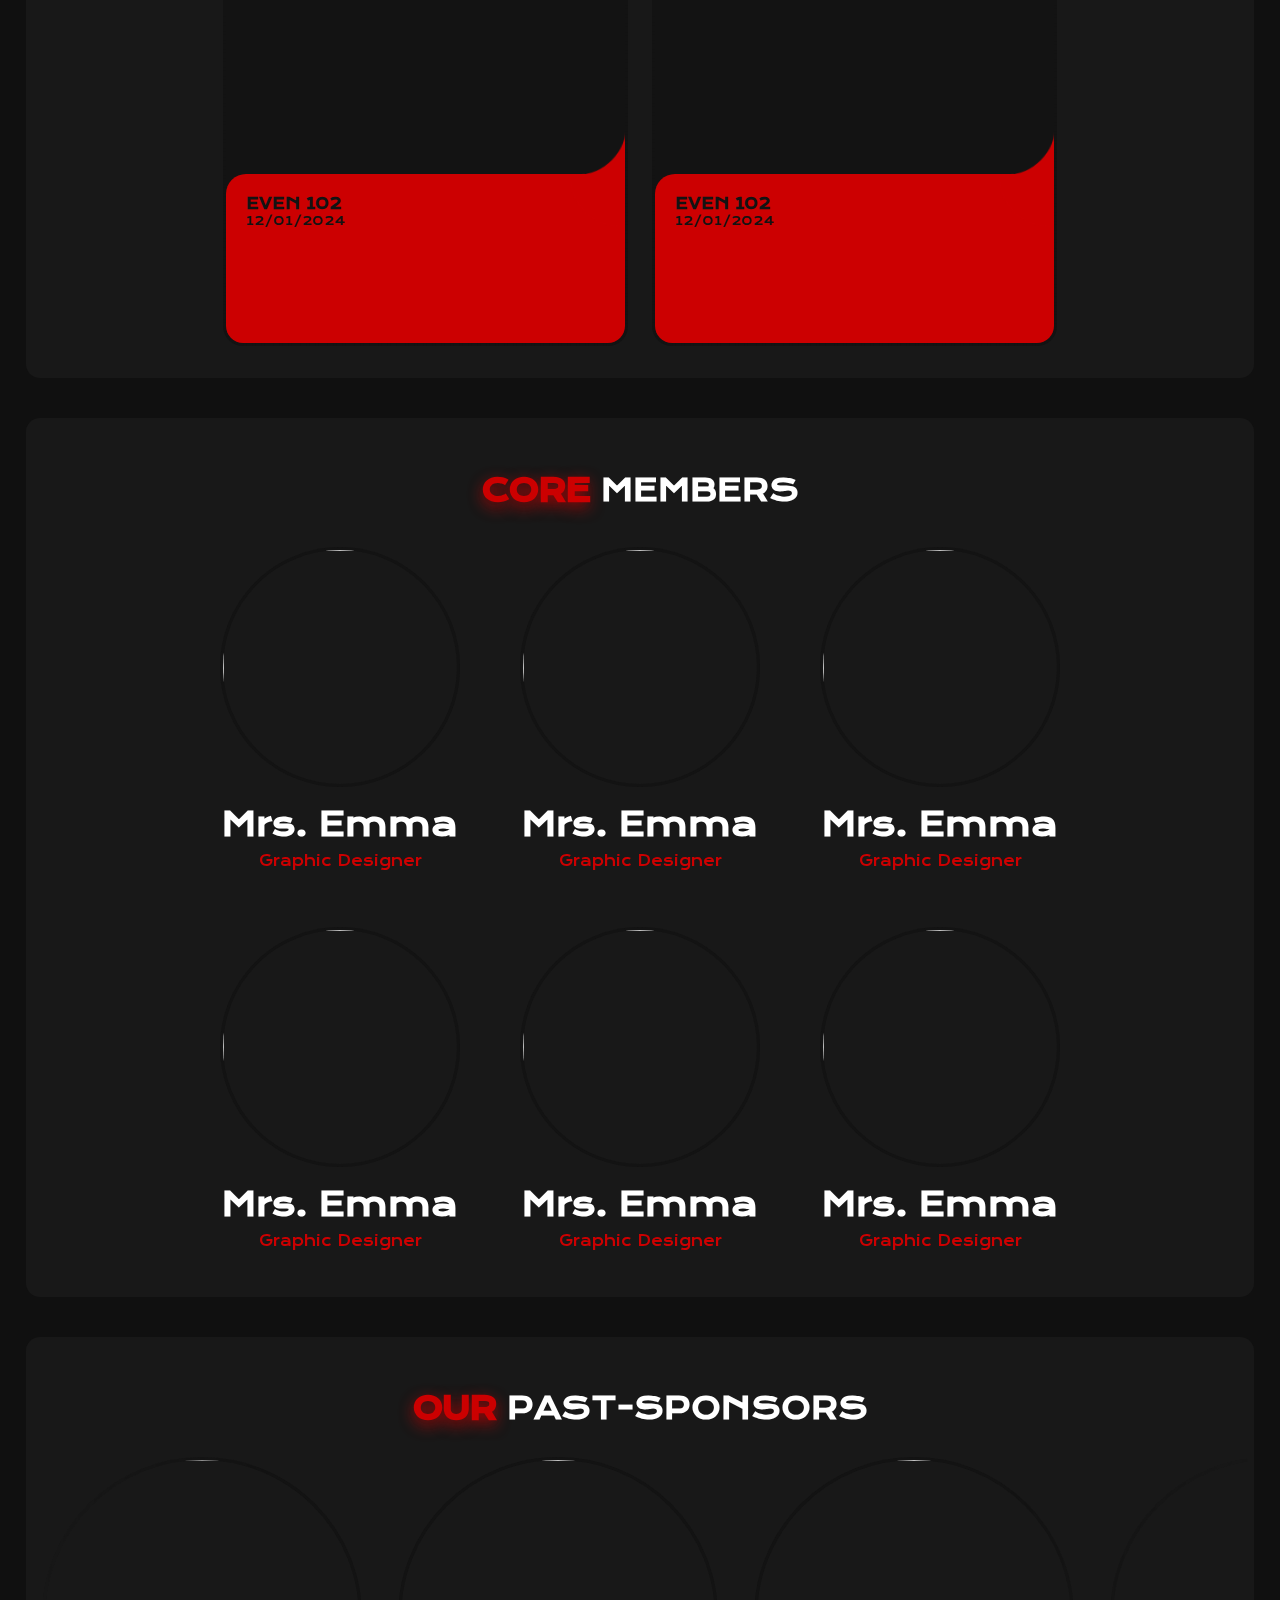
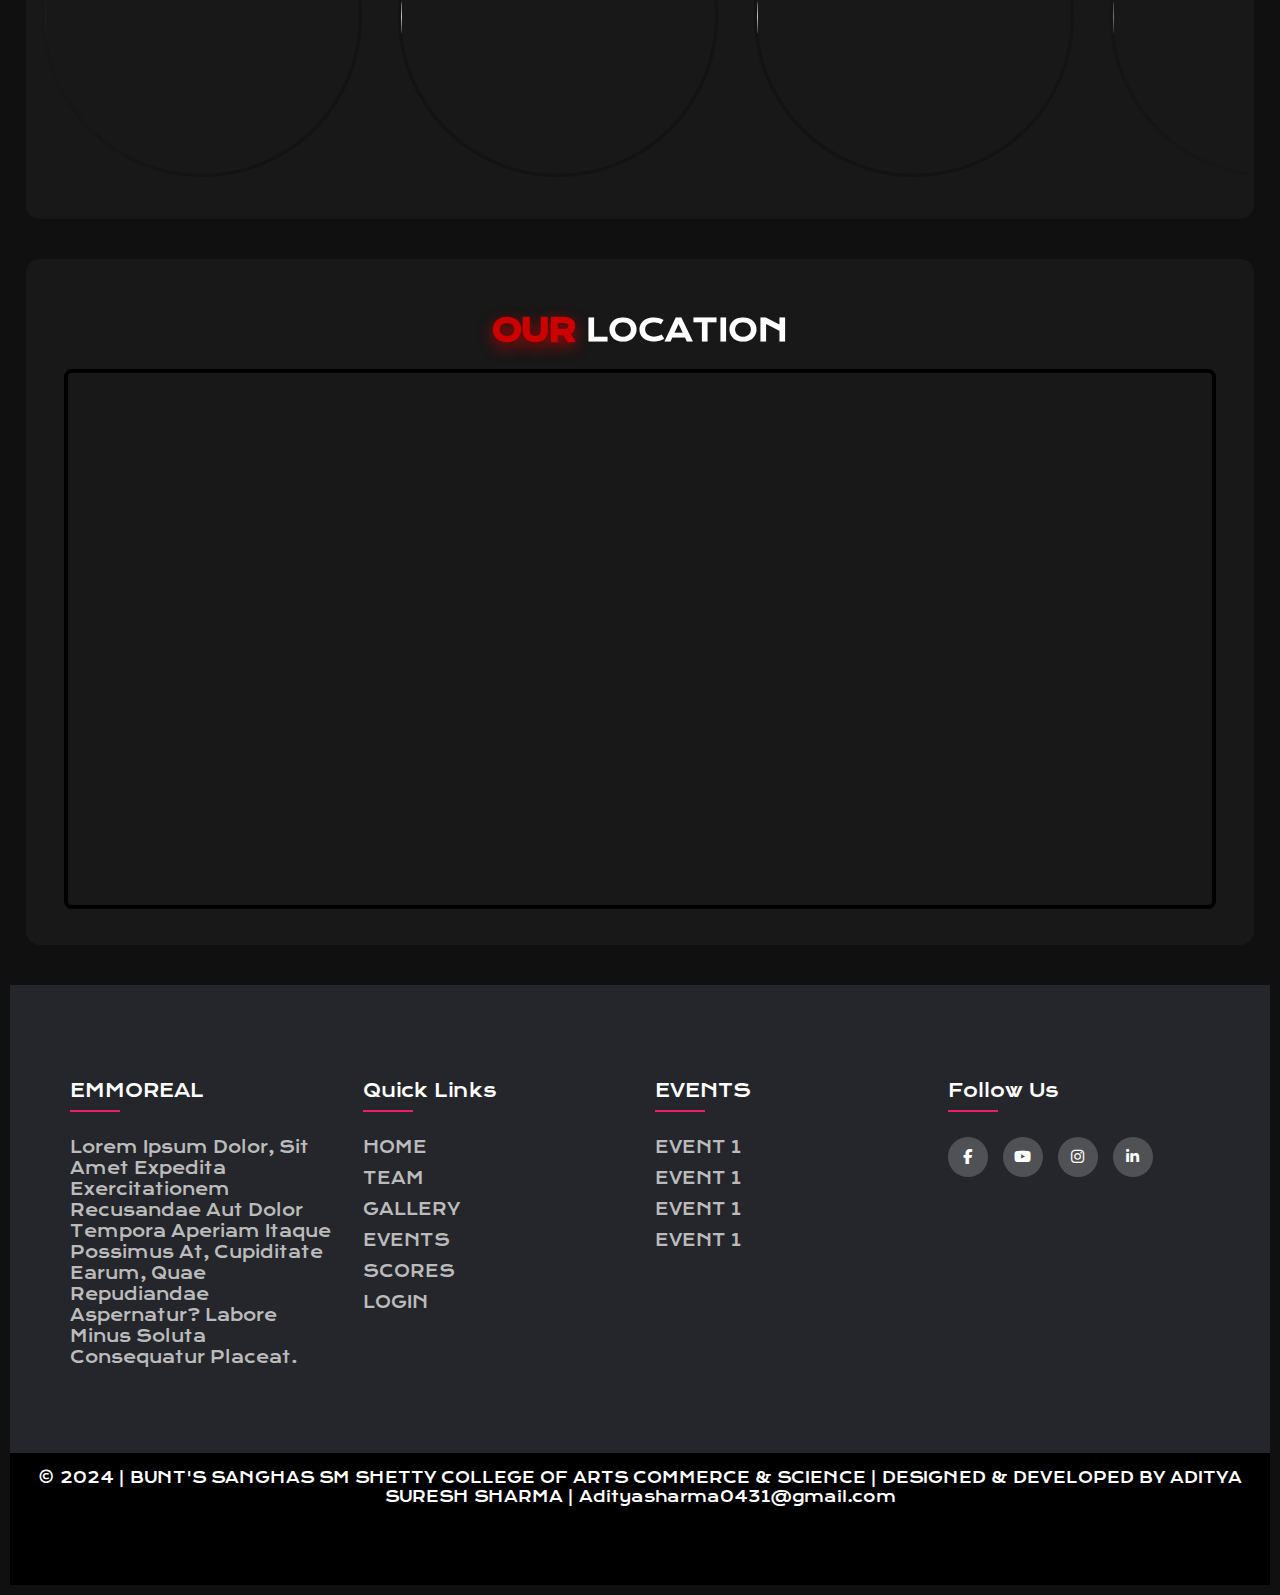
==== commit 71d28bc2: "Update index.html" ====
--- a/index.html
+++ b/index.html
@@ -330,33 +330,37 @@
                     <div class="fcontainer">
                         <div class="row">
                             <div class="footer-col">
-                                <h4>company</h4>
-                                <p>Lorem ipsum dolor, sit amet  expedita exercitationem recusandae aut dolor tempora aperiam itaque possimus at, cupiditate earum, quae repudiandae aspernatur? Labore minus soluta consequatur placeat.</p>
+                                <h4>EMMOREAL</h4>
+                                <ul>
+                                    <li><a href="#">Lorem ipsum dolor, sit amet  expedita exercitationem recusandae aut dolor tempora aperiam itaque possimus at, cupiditate earum, quae repudiandae aspernatur? Labore minus soluta consequatur placeat.</a></li>
+                                    
+                                </ul>
                             </div>
                             <div class="footer-col">
-                                <h4>get help</h4>
+                                <h4>Quick Links</h4>
                                 <ul>
-                                    <li><a href="#">FAQ</a></li>
-                                    <li><a href="#">shipping</a></li>
-                                    <li><a href="#">returns</a></li>
-                                    <li><a href="#">order status</a></li>
-                                    <li><a href="#">payment options</a></li>
+                                    <li><a href="#Home">HOME</a></li>
+                                    <li><a href="#Team">TEAM</a></li>
+                                    <li><a href="#Gallery">GALLERY</a></li>
+                                    <li><a href="#Events">EVENTS</a></li>
+                                    <li><a href="#Scores">SCORES</a></li>
+                                    <li><a href="#Login">LOGIN</a></li>
                                 </ul>
                             </div>
                             <div class="footer-col">
-                                <h4>online shop</h4>
+                                <h4>EVENTS</h4>
                                 <ul>
-                                    <li><a href="#">watch</a></li>
-                                    <li><a href="#">bag</a></li>
-                                    <li><a href="#">shoes</a></li>
-                                    <li><a href="#">dress</a></li>
+                                    <li><a href="#">EVENT 1</a></li>
+                                    <li><a href="#">EVENT 1</a></li>
+                                    <li><a href="#">EVENT 1</a></li>
+                                    <li><a href="#">EVENT 1</a></li>
                                 </ul>
                             </div>
                             <div class="footer-col">
                                 <h4>follow us</h4>
                                 <div class="social-links">
                                     <a href="#"><i class="fab fa-facebook-f"></i></a>
-                                    <a href="#"><i class="fab fa-twitter"></i></a>
+                                    <a href="#"><i class="fab fa-youtube"></i></a>
                                     <a href="#"><i class="fab fa-instagram"></i></a>
                                     <a href="#"><i class="fab fa-linkedin-in"></i></a>
                                 </div>
--- a/style.css
+++ b/style.css
@@ -1,16 +1,15 @@
 /*=============== GOOGLE FONTS ===============*/
-  @import url('https://fonts.googleapis.com/css2?family=Krona+One&family=Rubik:wght@400;500;600&display=swap');
+@import url("https://fonts.googleapis.com/css2?family=Krona+One&family=Rubik:wght@400;500;600&display=swap");
 
 /*=============== VARIABLES CSS ===============*/
 :root {
   --header-height: 3rem;
   /*========== Colors ==========*/
-  --red: #CC0001;;
+  --red: #cc0001;
   --dark: #101010;
 
   /*========== Font and typography ==========*/
-  --Krona:'Krona One', sans-serif;
- 
+  --Krona: "Krona One", sans-serif;
 
   /*========== z index ==========*/
   --z-tooltip: 10;
@@ -26,11 +25,10 @@
 
 /*=============== BASE ===============*/
 * {
-  font-family: 'Krona One', sans-serif;
+  font-family: "Krona One", sans-serif;
   box-sizing: border-box;
- 
+
   padding: 0;
-  
 }
 
 html {
@@ -40,11 +38,9 @@
 body {
   margin: 3rem;
   font-family: var(--Krona);
-  font-size: .938rem;
+  font-size: 0.938rem;
   background-color: var(--dark);
   margin: 10px;
-
-  
 }
 
 ul {
@@ -55,24 +51,21 @@
   text-decoration: none;
 }
 
-
-::-webkit-scrollbar{
-  height: .5rem;
-  width: .5rem;
-}
-
-::-webkit-scrollbar-track{
+::-webkit-scrollbar {
+  height: 0.5rem;
+  width: 0.5rem;
+}
+
+::-webkit-scrollbar-track {
   background-color: transparent;
 }
 
-::-webkit-scrollbar-thumb{
+::-webkit-scrollbar-thumb {
   background-color: var(--red);
   border-radius: 1rem;
 }
 
-
 /*=============== REUSABLE CSS CLASSES ===============*/
-
 
 /*=============== LAYOUT ===============*/
 .container {
@@ -89,7 +82,7 @@
   width: 100%;
   background-color: var(--dark);
   z-index: 100;
-  transition: .4s;
+  transition: 0.4s;
 }
 
 /*=============== NAV ===============*/
@@ -111,8 +104,7 @@
   padding: 5px;
 }
 
-
-.nav__list, 
+.nav__list,
 .nav__link {
   display: flex;
 }
@@ -131,44 +123,39 @@
 }
 
 .nav__name {
-  font-size: .625rem;
+  font-size: 0.625rem;
   /* display: none;*/ /* Minimalist design, hidden labels */
 }
 
 .nav__icon {
   font-size: 1.5rem;
 }
-
 
 .nav__link:hover {
   background: var(--red);
   color: var(--dark);
   box-shadow: 0 5px 15px var(--red);
   border-radius: 4px;
-  
-}
-
-
-.nav__logo:hover{
+}
+
+.nav__logo:hover {
   background: var(--red);
   color: var(--dark);
   box-shadow: 0 5px 15px var(--red);
   border-radius: 4px;
 }
 
-
-.prog-line{
+.prog-line {
   position: fixed;
   width: 100%;
-  height: .5vh;
-}
-
-.filled{
+  height: 0.5vh;
+}
+
+.filled {
   width: 0;
   height: 100%;
   background-image: linear-gradient(to right, var(--red), purple);
 }
-
 
 /*Active link*/
 /* .active-link {
@@ -190,50 +177,42 @@
 
 /* HOME */
 
-section{
+section {
   color: var(--red);
   padding: 4.5rem 0 2.5rem;
 }
 
-.video{
+.video {
   text-align: center;
   display: flex;
   flex-direction: column;
   position: relative;
   z-index: 1;
- 
-}
-
-.video .smallheader{
+}
+
+.video .smallheader {
   color: white;
   letter-spacing: 8px;
   word-spacing: 8px;
-  
-}
-.mainheader{
+}
+.mainheader {
   font-size: 9vw;
-
-}
-.stroke{ 
+}
+.stroke {
   font-size: 9vw;
   -webkit-text-fill-color: transparent;
-  -webkit-text-stroke-width: .2vw;
-  
-  
-}
-
-video{
+  -webkit-text-stroke-width: 0.2vw;
+}
+
+video {
   position: absolute;
   top: 0;
   left: 0;
   width: 100%;
   height: 100%;
   object-fit: cover;
-  opacity:0.8;
-}
-
-
-
+  opacity: 0.8;
+}
 
 /* .media ul {
   display: flex;            this is the social link that is not working!!!!!!!!!!!!
@@ -252,49 +231,34 @@
   z-index: 1;
 } */
 
-
-
-
-
-
-.bgbox{
-  position:relative;
+.bgbox {
+  position: relative;
   color: white;
   padding: 2rem;
-  margin:0rem 1rem 2.5rem 1rem;
+  margin: 0rem 1rem 2.5rem 1rem;
   width: auto;
   height: auto;
   border-radius: 14px;
-  background: rgba( 31, 31, 31, 0.5 );
-  backdrop-filter: blur( 6px );
-  -webkit-backdrop-filter: blur( 6px );
+  background: rgba(31, 31, 31, 0.5);
+  backdrop-filter: blur(6px);
+  -webkit-backdrop-filter: blur(6px);
 
   text-align: center;
   display: flex;
   align-items: center;
   justify-content: center;
-  flex-direction: column  ;
-
-}
-
-
-
-
-
-
-.stroke1{
+  flex-direction: column;
+}
+
+.stroke1 {
   color: var(--red);
   -webkit-text-fill-color: var(--red);
-  -webkit-text-stroke-width: .1100vw;
+  -webkit-text-stroke-width: 0.11vw;
 
   text-shadow: 0 5px 15px var(--red);
-
-  
-
-} 
-
-
-.progress-bar{
+}
+
+.progress-bar {
   display: flex;
   align-items: center;
   justify-content: center;
@@ -302,38 +266,30 @@
   gap: 6vw;
   margin-top: 13px;
   flex-wrap: wrap;
-  
-}
-
-
-
-
-.circular-progress1{
+}
+
+.circular-progress1 {
   position: relative;
   height: 200px;
   width: 200px;
   background-color: var(--red);
-    
-
-  border-radius: 50%;
-  display: flex;
-  align-items: center;
-  justify-content: center;
-  
-
-}
-
-.circular-progress1:before{
+
+  border-radius: 50%;
+  display: flex;
+  align-items: center;
+  justify-content: center;
+}
+
+.circular-progress1:before {
   content: "";
   position: absolute;
   height: 84%;
   width: 84%;
   background-color: var(--dark);
   border-radius: 50%;
-
-}
-
-.value-container1{
+}
+
+.value-container1 {
   position: absolute;
   font-size: 35px;
   color: white;
@@ -342,7 +298,7 @@
 /* 
 dfsdfsd */
 
-.circular-progress2{
+.circular-progress2 {
   position: relative;
   height: 200px;
   width: 200px;
@@ -351,31 +307,27 @@
   display: flex;
   align-items: center;
   justify-content: center;
-  
-
-}
-
-.circular-progress2:before{
+}
+
+.circular-progress2:before {
   content: "";
   position: absolute;
   height: 84%;
   width: 84%;
   background-color: var(--dark);
   border-radius: 50%;
-
-}
-
-.value-container2{
+}
+
+.value-container2 {
   position: absolute;
   font-size: 35px;
   color: white;
 }
 
-
 /* 
 dfsdfsd */
 
-.circular-progress3{
+.circular-progress3 {
   position: relative;
   height: 200px;
   width: 200px;
@@ -384,31 +336,27 @@
   display: flex;
   align-items: center;
   justify-content: center;
-  
-
-}
-
-.circular-progress3:before{
+}
+
+.circular-progress3:before {
   content: "";
   position: absolute;
   height: 84%;
   width: 84%;
   background-color: var(--dark);
   border-radius: 50%;
-
-}
-
-.value-container3{
+}
+
+.value-container3 {
   position: absolute;
   font-size: 35px;
   color: white;
 }
 
-
 /* 
 dfsdfsd */
 
-.circular-progress4{
+.circular-progress4 {
   position: relative;
   height: 200px;
   width: 200px;
@@ -417,31 +365,27 @@
   display: flex;
   align-items: center;
   justify-content: center;
-  
-
-}
-
-.circular-progress4:before{
+}
+
+.circular-progress4:before {
   content: "";
   position: absolute;
   height: 84%;
   width: 84%;
   background-color: var(--dark);
   border-radius: 50%;
-
-}
-
-.value-container4{
+}
+
+.value-container4 {
   position: absolute;
   font-size: 35px;
   color: white;
 }
 
-
 /* 
 dfsdfsd */
 
-.circular-progress5{
+.circular-progress5 {
   position: relative;
   height: 200px;
   width: 200px;
@@ -450,28 +394,24 @@
   display: flex;
   align-items: center;
   justify-content: center;
-  
-
-}
-
-.circular-progress5:before{
+}
+
+.circular-progress5:before {
   content: "";
   position: absolute;
   height: 84%;
   width: 84%;
   background-color: var(--dark);
   border-radius: 50%;
-
-}
-
-.value-container5{
+}
+
+.value-container5 {
   position: absolute;
   font-size: 35px;
   color: white;
 }
 
-
-.evenlist{
+.evenlist {
   display: flex;
   gap: 1.5rem;
   flex-direction: row;
@@ -494,10 +434,9 @@
 
 .temporary_text {
   font-weight: bold;
-  font-size:3vh;
+  font-size: 3vh;
   padding: 15px 12px;
   color: #f8f8f8;
-  
 }
 /* .temporary_text img{
   width:300px;
@@ -515,19 +454,19 @@
   position: absolute;
   left: 0;
   bottom: 0;
-    /* edit the width to fit card */
-    height:80%;
+  /* edit the width to fit card */
+  height: 80%;
   width: 100%;
   padding: 20px;
   background: var(--red);
   border-top-left-radius: 20px;
-    /* edit here to change the height of the content box */
+  /* edit here to change the height of the content box */
   transform: translateY(150px);
-  transition: transform .25s;
+  transition: transform 0.25s;
 }
 
 .card_content::before {
-  content: '';
+  content: "";
   position: absolute;
   top: -47px;
   right: -45px;
@@ -552,7 +491,7 @@
 .card_description {
   font-size: 14px;
   opacity: 0;
-  transition: opacity .5s;
+  transition: opacity 0.5s;
 }
 
 .card:hover .card_content {
@@ -561,12 +500,10 @@
 
 .card:hover .card_description {
   opacity: 1;
-  transition-delay: .25s;
-}
-
-
-
-.members{
+  transition-delay: 0.25s;
+}
+
+.members {
   display: flex;
   gap: 1.5rem;
   flex-direction: row;
@@ -574,32 +511,31 @@
   justify-content: center;
   flex-wrap: wrap;
 }
-.team-mem{
+.team-mem {
   margin: 8px;
 }
-.team-mem img{
-  border-style:solid;
+.team-mem img {
+  border-style: solid;
   border-color: #131313;
   width: 15rem;
-  height:15rem;
+  height: 15rem;
   border-radius: 50%;
   margin: 10px;
 }
 
-.memname{
+.memname {
   text-align: center;
   font-size: 2rem;
   margin: 7px;
 }
 
-.memdesc{
+.memdesc {
   text-align: center;
-  font-size: .9rem;
+  font-size: 0.9rem;
   margin: 7px;
   color: var(--red);
 }
 
-
 .scroller {
   max-width: 95vw;
 }
@@ -611,11 +547,11 @@
   gap: 1rem;
 }
 
-.scroller__inner img{
-  border-style:solid;
+.scroller__inner img {
+  border-style: solid;
   border-color: #131313;
   width: 20rem;
-  height:20rem;
+  height: 20rem;
   border-radius: 50%;
   margin: 10px;
 }
@@ -629,7 +565,13 @@
     var(--dark) 80%,
     transparent
   );
-  mask: linear-gradient(90deg, transparent, var(--dark) 20%, var(--dark) 80%, transparent);
+  mask: linear-gradient(
+    90deg,
+    transparent,
+    var(--dark) 20%,
+    var(--dark) 80%,
+    transparent
+  );
 }
 
 .scroller[data-animated="true"] .scroller__inner {
@@ -661,31 +603,107 @@
   }
 }
 
-
-
-
-
 .location-ggl iframe {
   width: 90vw;
   height: 60vh;
 }
 
-
-
-
-
-
-
-
-
-
-
-
-
-
-
-
-
+.fcontainer {
+  max-width: 1170px;
+  margin: auto;
+}
+.row {
+  display: flex;
+  flex-wrap: wrap;
+}
+ul {
+  list-style: none;
+}
+.footer {
+  background-color: #24262b;
+  padding: 70px 0;
+}
+.footer-col {
+  width: 25%;
+  padding: 0 15px;
+}
+.footer-col h4 {
+  font-size: 18px;
+  color: #ffffff;
+  text-transform: capitalize;
+  margin-bottom: 35px;
+  font-weight: 500;
+  position: relative;
+}
+.footer-col h4::before {
+  content: "";
+  position: absolute;
+  left: 0;
+  bottom: -10px;
+  background-color: #e91e63;
+  height: 2px;
+  box-sizing: border-box;
+  width: 50px;
+}
+.footer-col ul li:not(:last-child) {
+  margin-bottom: 10px;
+}
+.footer-col ul li a {
+  font-size: 16px;
+  text-transform: capitalize;
+  color: #ffffff;
+  text-decoration: none;
+  font-weight: 300;
+  color: #bbbbbb;
+  display: block;
+  transition: all 0.3s ease;
+}
+.footer-col ul li a:hover {
+  color: #ffffff;
+  padding-left: 8px;
+}
+.footer-col .social-links a {
+  display: inline-block;
+  height: 40px;
+  width: 40px;
+  background-color: rgba(255, 255, 255, 0.2);
+  margin: 0 10px 10px 0;
+  text-align: center;
+  line-height: 40px;
+  border-radius: 50%;
+  color: #ffffff;
+  transition: all 0.5s ease;
+}
+.footer-col .social-links a:hover {
+  color: #24262b;
+  background-color: #ffffff;
+}
+
+
+.copyrightText{
+  
+  padding-bottom: 4rem;
+  display: flex;
+  align-items: center;
+  text-align: center;
+  justify-content: center;
+  background-color: #000;
+  color: #fff;
+
+}
+
+/*responsive*/
+@media (max-width: 767px) {
+  .footer-col {
+    width: 50%;
+    margin-bottom: 30px;
+  }
+}
+@media (max-width: 574px) {
+  .footer-col {
+    width: 100%;
+  }
+}
 
 /*=============== MEDIA QUERIES ===============*/
 /* For small devices */
@@ -694,10 +712,9 @@
   .nav__name {
     display: none;
   }
-  .progress-bar{
+  .progress-bar {
     flex-direction: column;
   }
- 
 }
 
 /* For medium devices */
@@ -706,22 +723,9 @@
     justify-content: center;
     column-gap: 3rem;
   }
-  
-  
- 
-  
-  
-  
-  
-
-
-
-  
 }
 
 @media screen and (min-width: 767px) {
-  
-  
   .nav {
     height: calc(3rem + 1.5rem); /* 4.5rem */
   }
@@ -732,18 +736,9 @@
     display: none;
   }
   .nav__name {
-    font-size: .938rem;
+    font-size: 0.938rem;
     /* display: block; */ /* Minimalist design, visible labels */
   }
-  
-
-  
-  
-
-  
-  
-  
- 
 
   /* First design, remove if you choose the minimalist design */
   /* .active-link::before {
@@ -768,13 +763,7 @@
     margin-left: auto;
     margin-right: auto;
   }
-
-
-
-  
-
-}
-
+}
 
 @media screen and (max-width: 767px) {
   .nav__menu {
@@ -788,32 +777,31 @@
     display: grid;
     align-content: center;
     border-radius: 1.25rem 1.25rem 0 0;
-    transition: .4s;
-  }
-
-  .progress-bar{
+    transition: 0.4s;
+  }
+
+  .progress-bar {
     flex-direction: column;
-    
-  }
-
+  }
+
+  .evenlist {
+    flex-direction: column;
+  }
+
+  .card {
+    width: 40vh;
+  }
+  .card_description {
+    font-size: 10px;
+  }
+  .scroller {
+    max-width: 77vw;
+  }
+  .location-ggl iframe {
+    width: 80vw;
+  }
   
-.evenlist{
-  flex-direction: column;
-}
-
-
-.card {
-  width: 40vh;
-
-}
-.card_description {
-  font-size: 10px;
-}  
-.scroller {
-  max-width: 77vw;
-}
-.location-ggl iframe{
-  width: 80vw;
-}
-
-}
+.copyrightText{
+  font-size: 1rem;
+}
+}
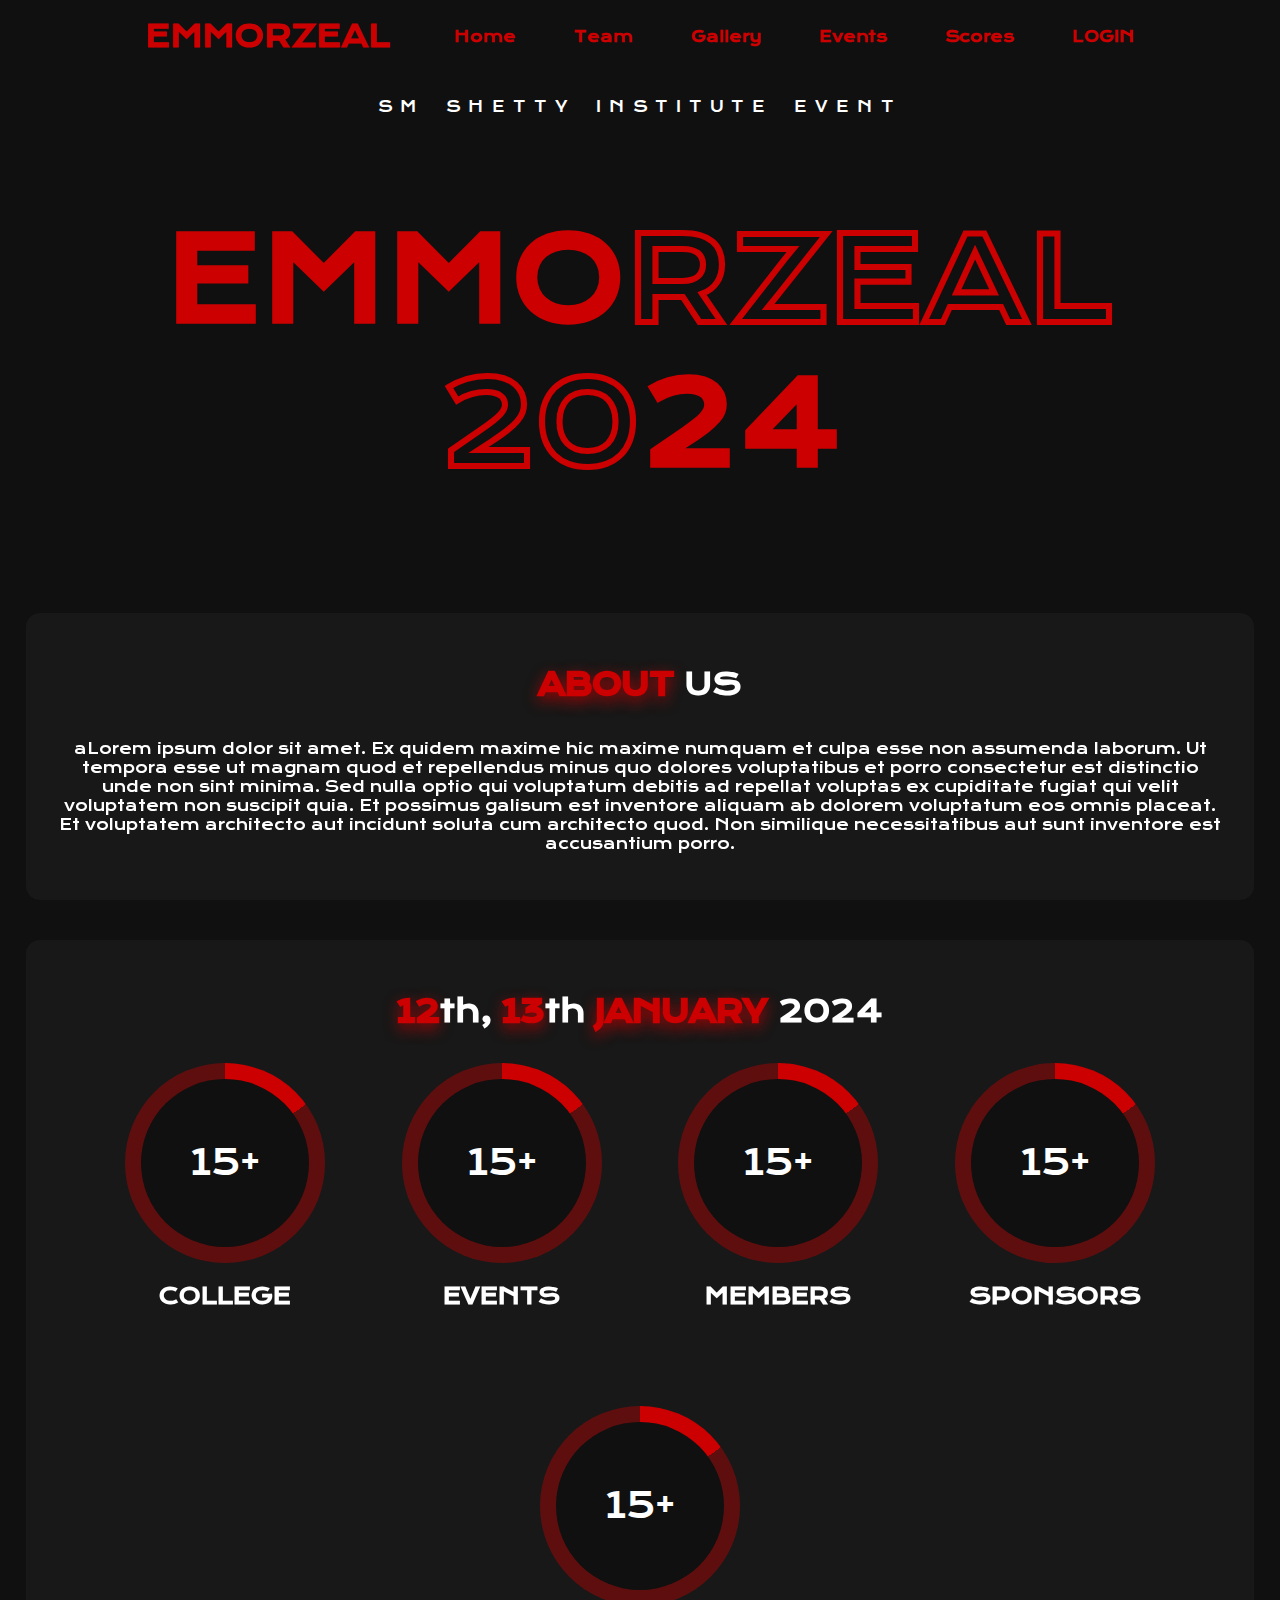
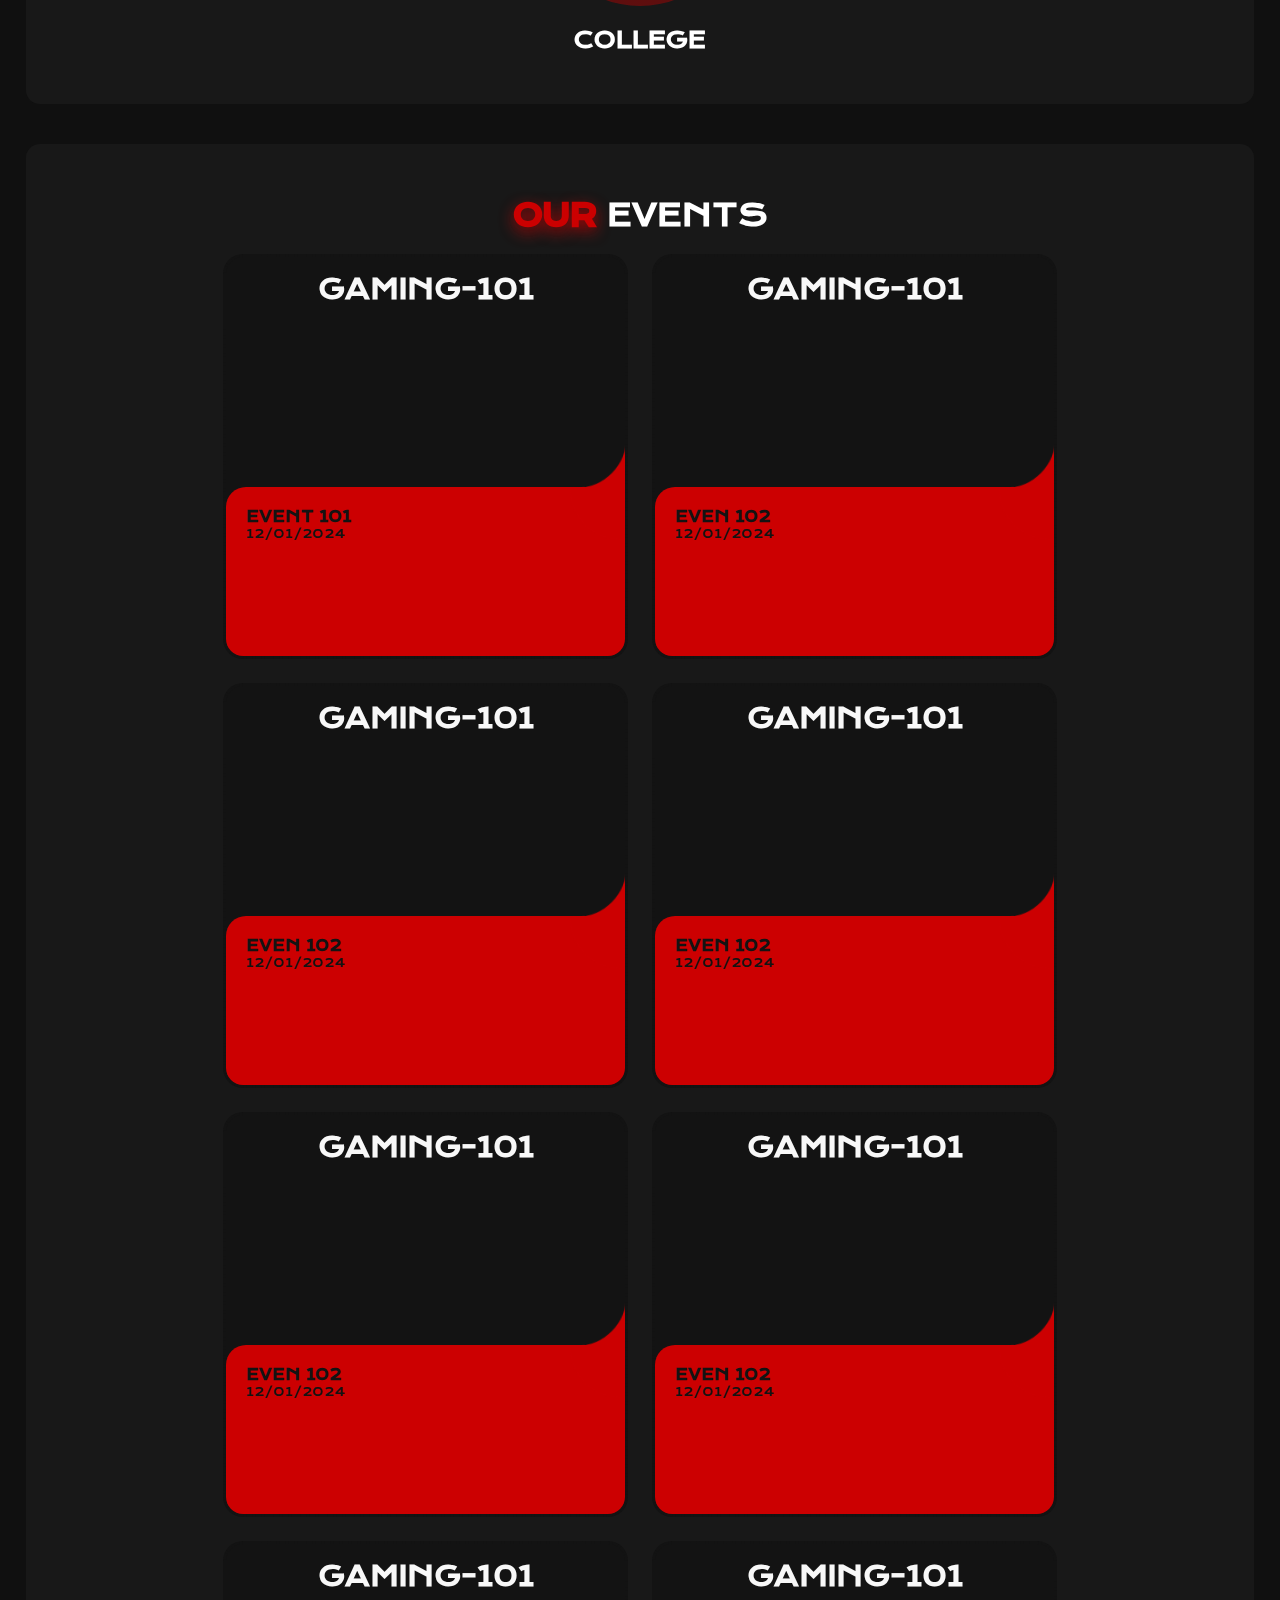
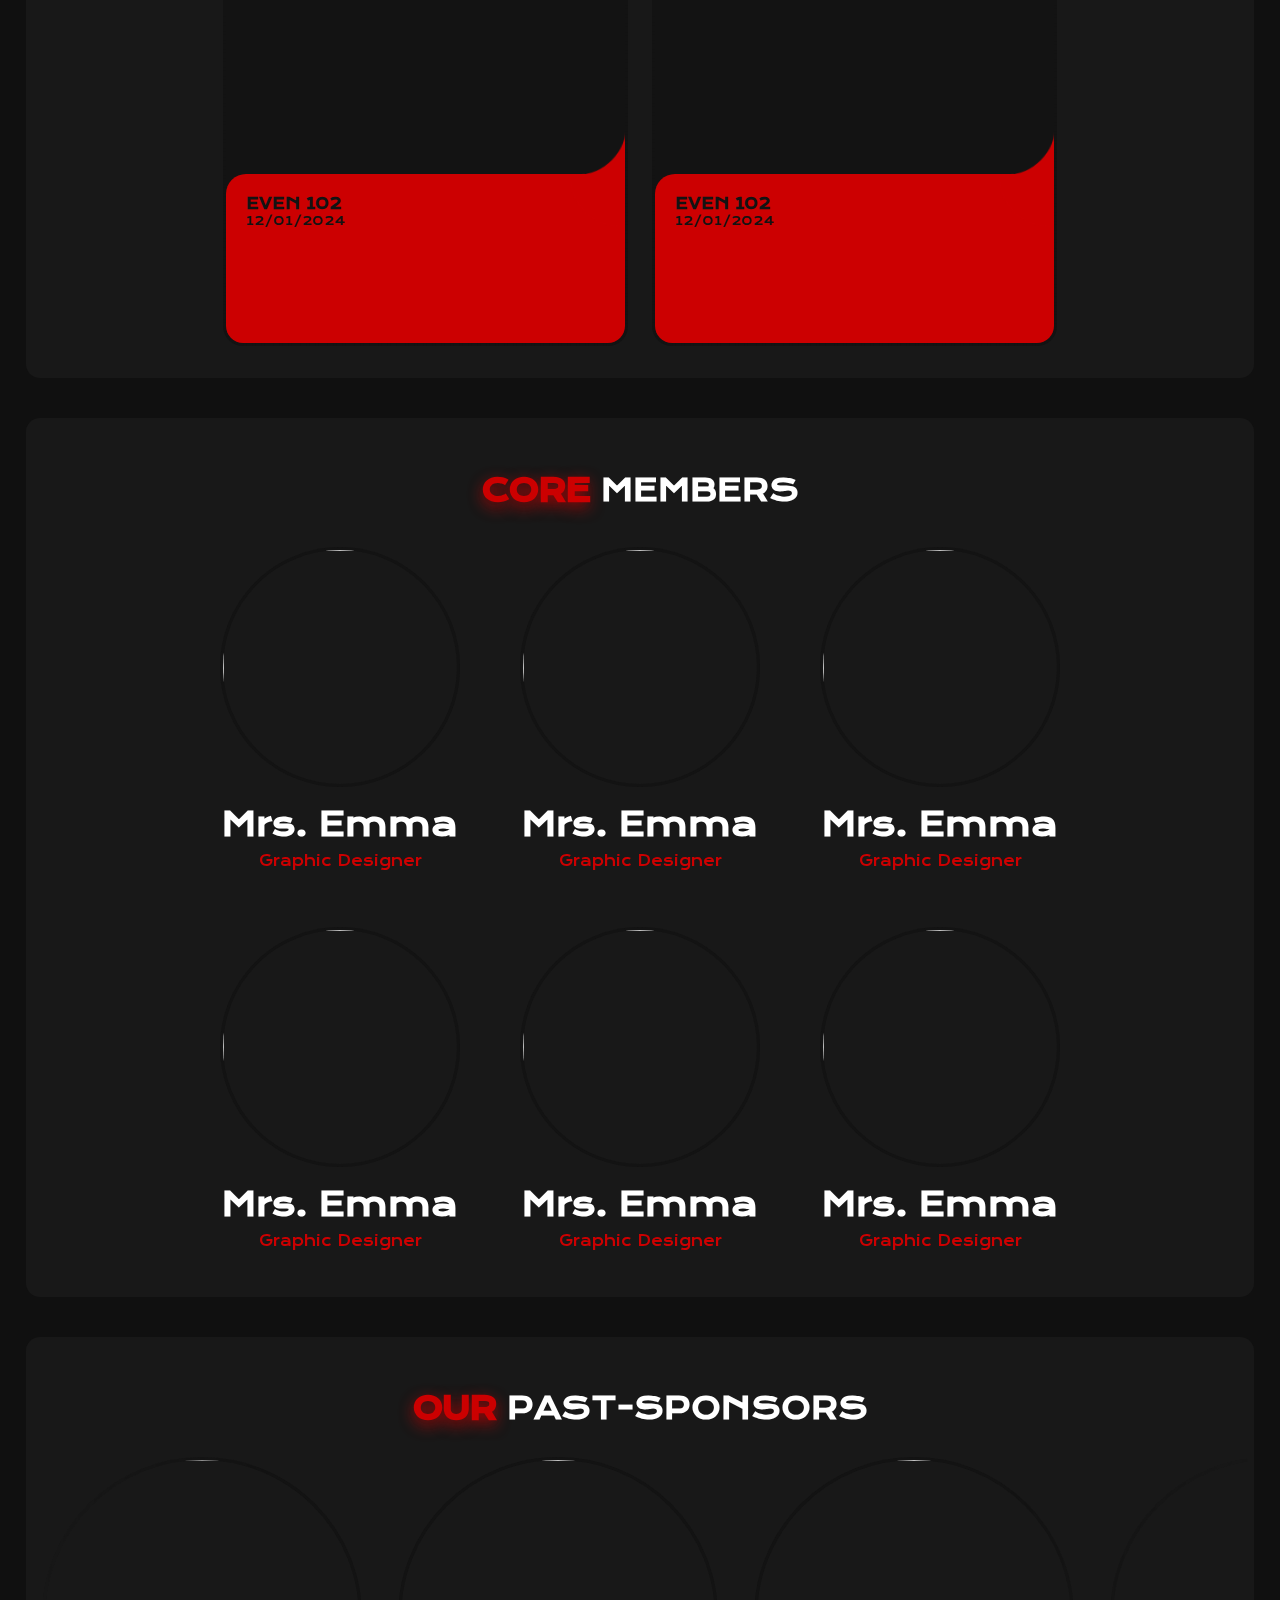
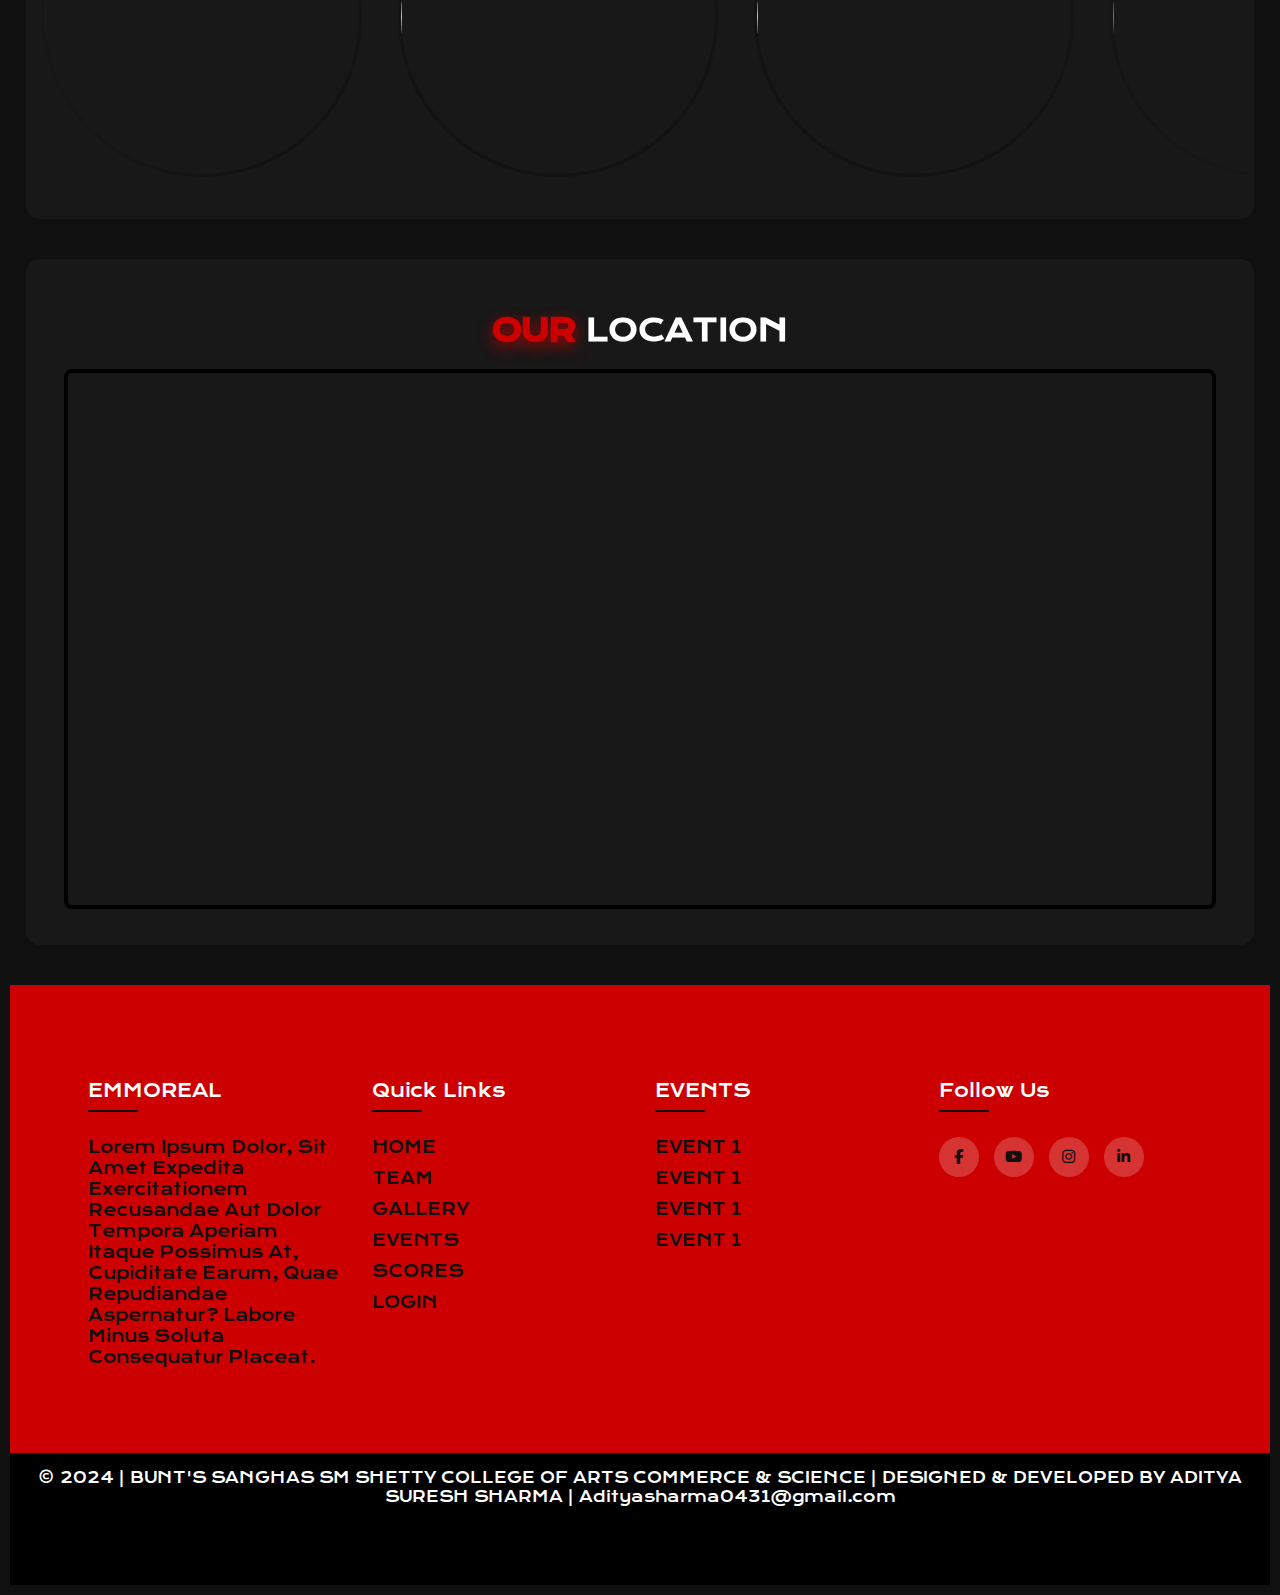
==== commit f483267f: "Update index.html" ====
--- a/index.html
+++ b/index.html
@@ -33,13 +33,13 @@
                             </a>
                         </li>
                         <li class="nav__item">
-                            <a href="#Team" class="nav__link">
+                            <a href="team.html" class="nav__link">
                                 <i class="fa-solid fa-people-group nav__icon"></i>
                                 <span class="nav__name">Team</span>
                             </a>
                         </li>
                         <li class="nav__item">
-                            <a href="#Gallery" class="nav__link">
+                            <a href="gallery.html" class="nav__link">
                                 <i class="fa-solid fa-images nav__icon"></i>
                                 <span class="nav__name">Gallery</span>
                             </a>
@@ -109,7 +109,7 @@
             </div> -->
 
             <video muted autoplay loop>
-                <source src="pexels_videos_2022395 (1080p).mp4">
+                <source src="assets/pexels_videos_2022395 (1080p).mp4">
             </video>    
         </section>
 
@@ -128,8 +128,8 @@
            
            
            <div class="bgbox">
-            <h1><span class="stroke1">12</span>th,<span class="stroke1"> 13</span>th,<span class="stroke1"> 14</span>th 
-                <span class="stroke1">JANUARY</span>, 2024
+            <h1><span class="stroke1">12</span>th,<span class="stroke1"> 13</span>th
+                <span class="stroke1">JANUARY</span> 2024
                 </h1>
 
                 <div class="progress-bar">
--- a/style.css
+++ b/style.css
@@ -609,7 +609,7 @@
 }
 
 .fcontainer {
-  max-width: 1170px;
+  max-width: 90%;
   margin: auto;
 }
 .row {
@@ -620,7 +620,7 @@
   list-style: none;
 }
 .footer {
-  background-color: #24262b;
+  background-color: var(--red);
   padding: 70px 0;
 }
 .footer-col {
@@ -640,7 +640,7 @@
   position: absolute;
   left: 0;
   bottom: -10px;
-  background-color: #e91e63;
+  background-color: var(--dark);
   height: 2px;
   box-sizing: border-box;
   width: 50px;
@@ -651,10 +651,9 @@
 .footer-col ul li a {
   font-size: 16px;
   text-transform: capitalize;
-  color: #ffffff;
+  color: var(--dark);
   text-decoration: none;
   font-weight: 300;
-  color: #bbbbbb;
   display: block;
   transition: all 0.3s ease;
 }
@@ -671,7 +670,7 @@
   text-align: center;
   line-height: 40px;
   border-radius: 50%;
-  color: #ffffff;
+  color: var(--dark);
   transition: all 0.5s ease;
 }
 .footer-col .social-links a:hover {
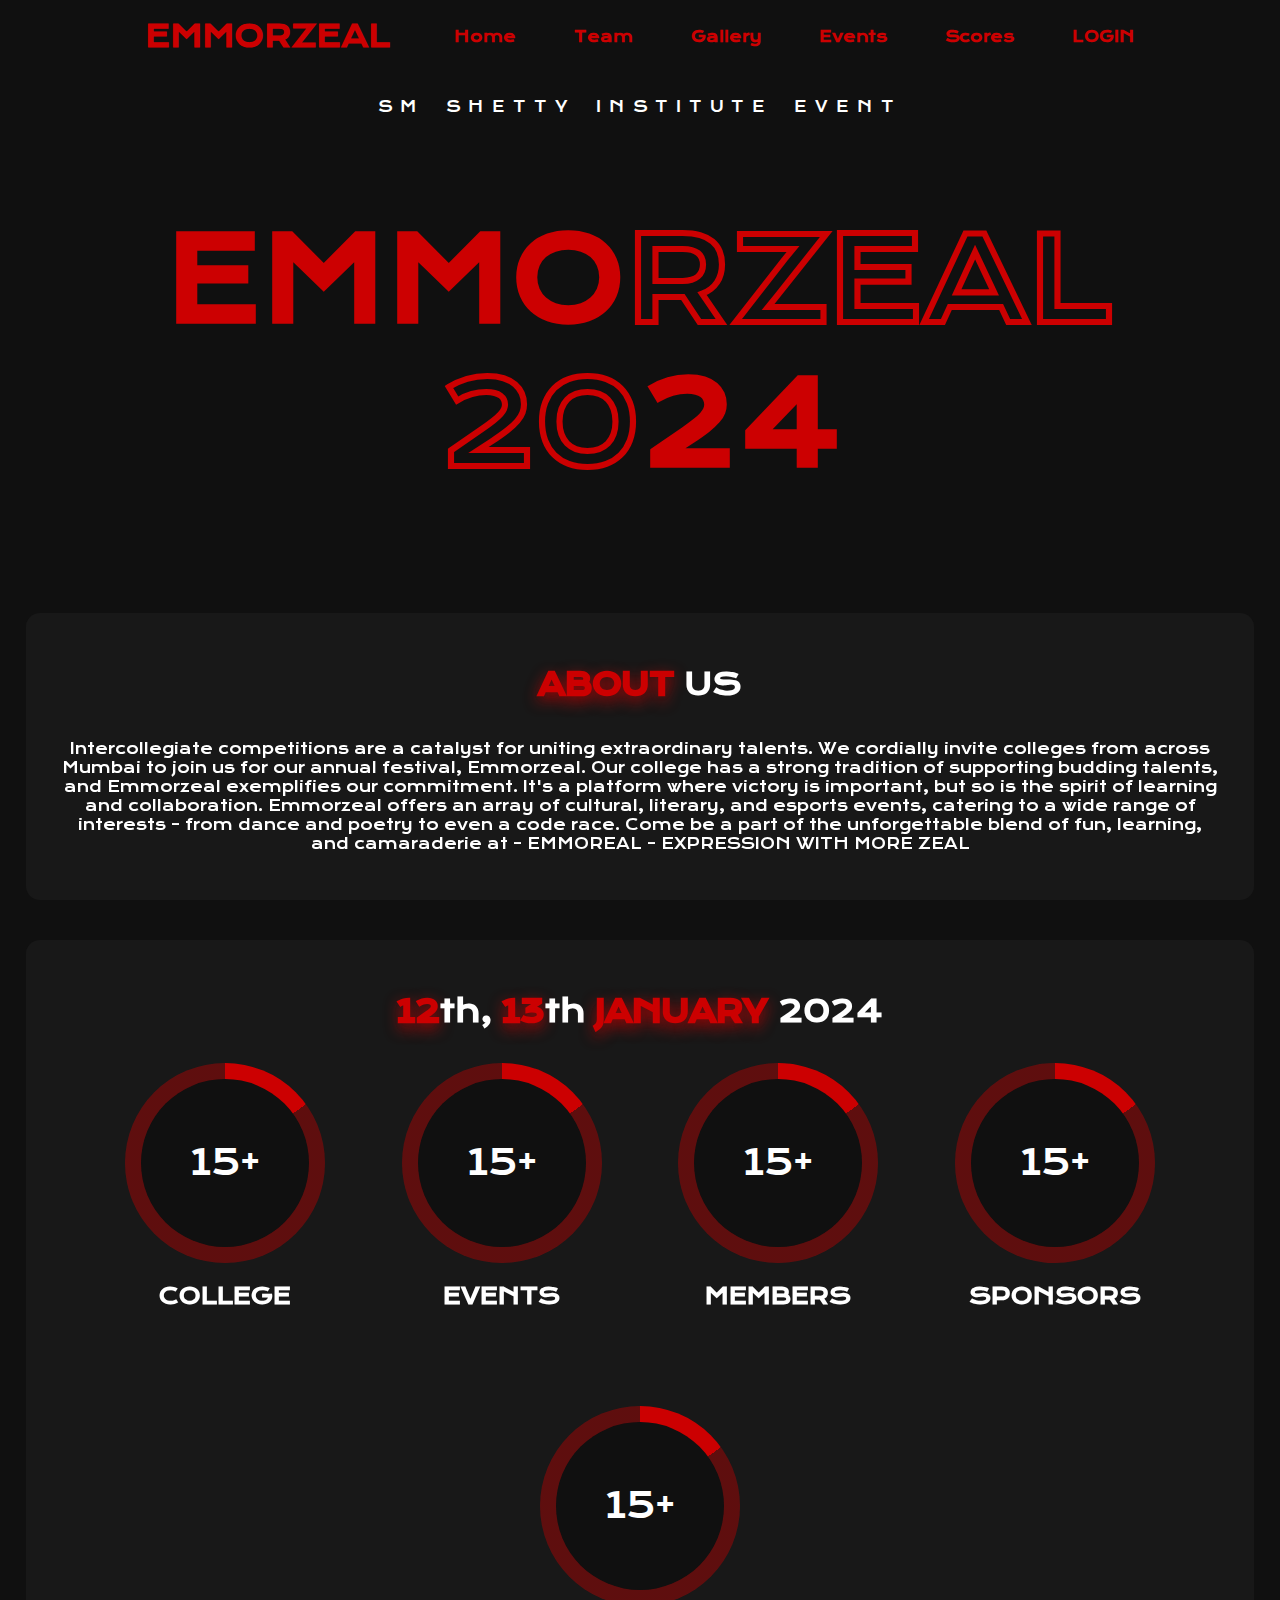
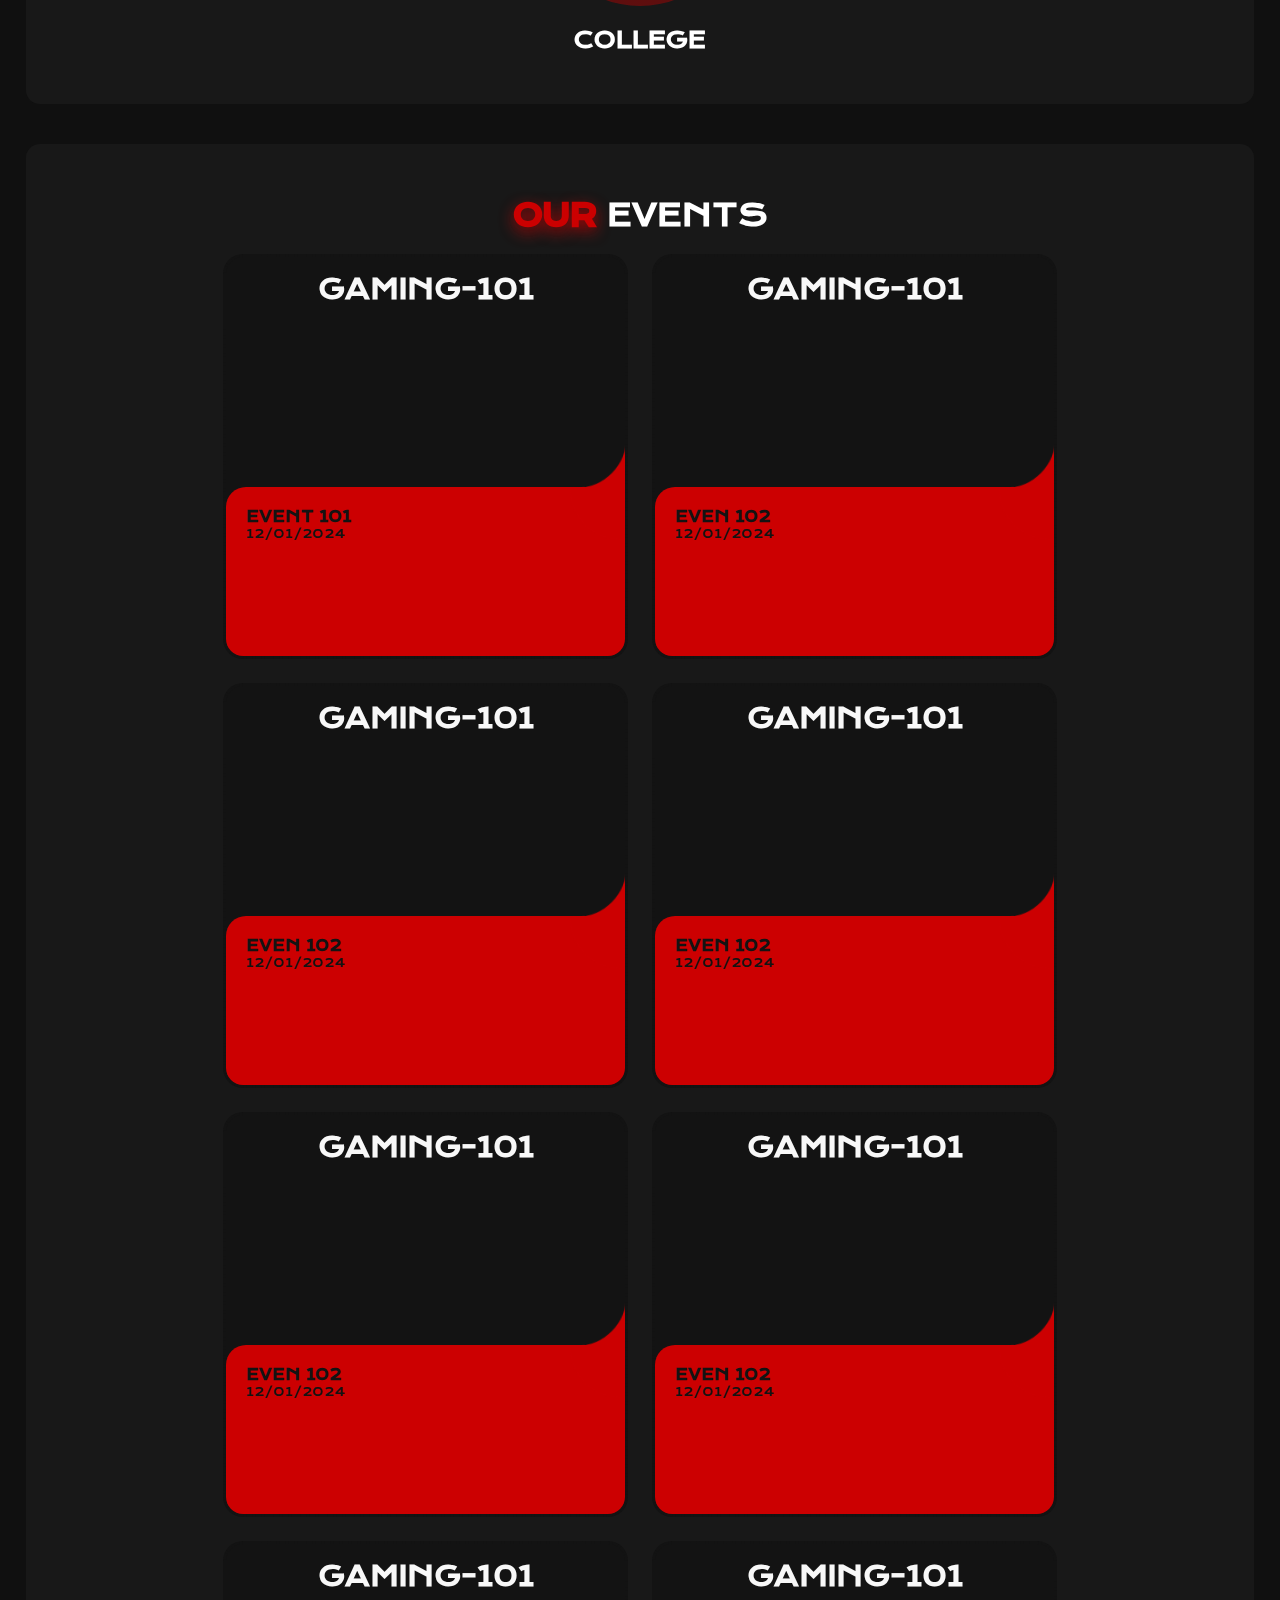
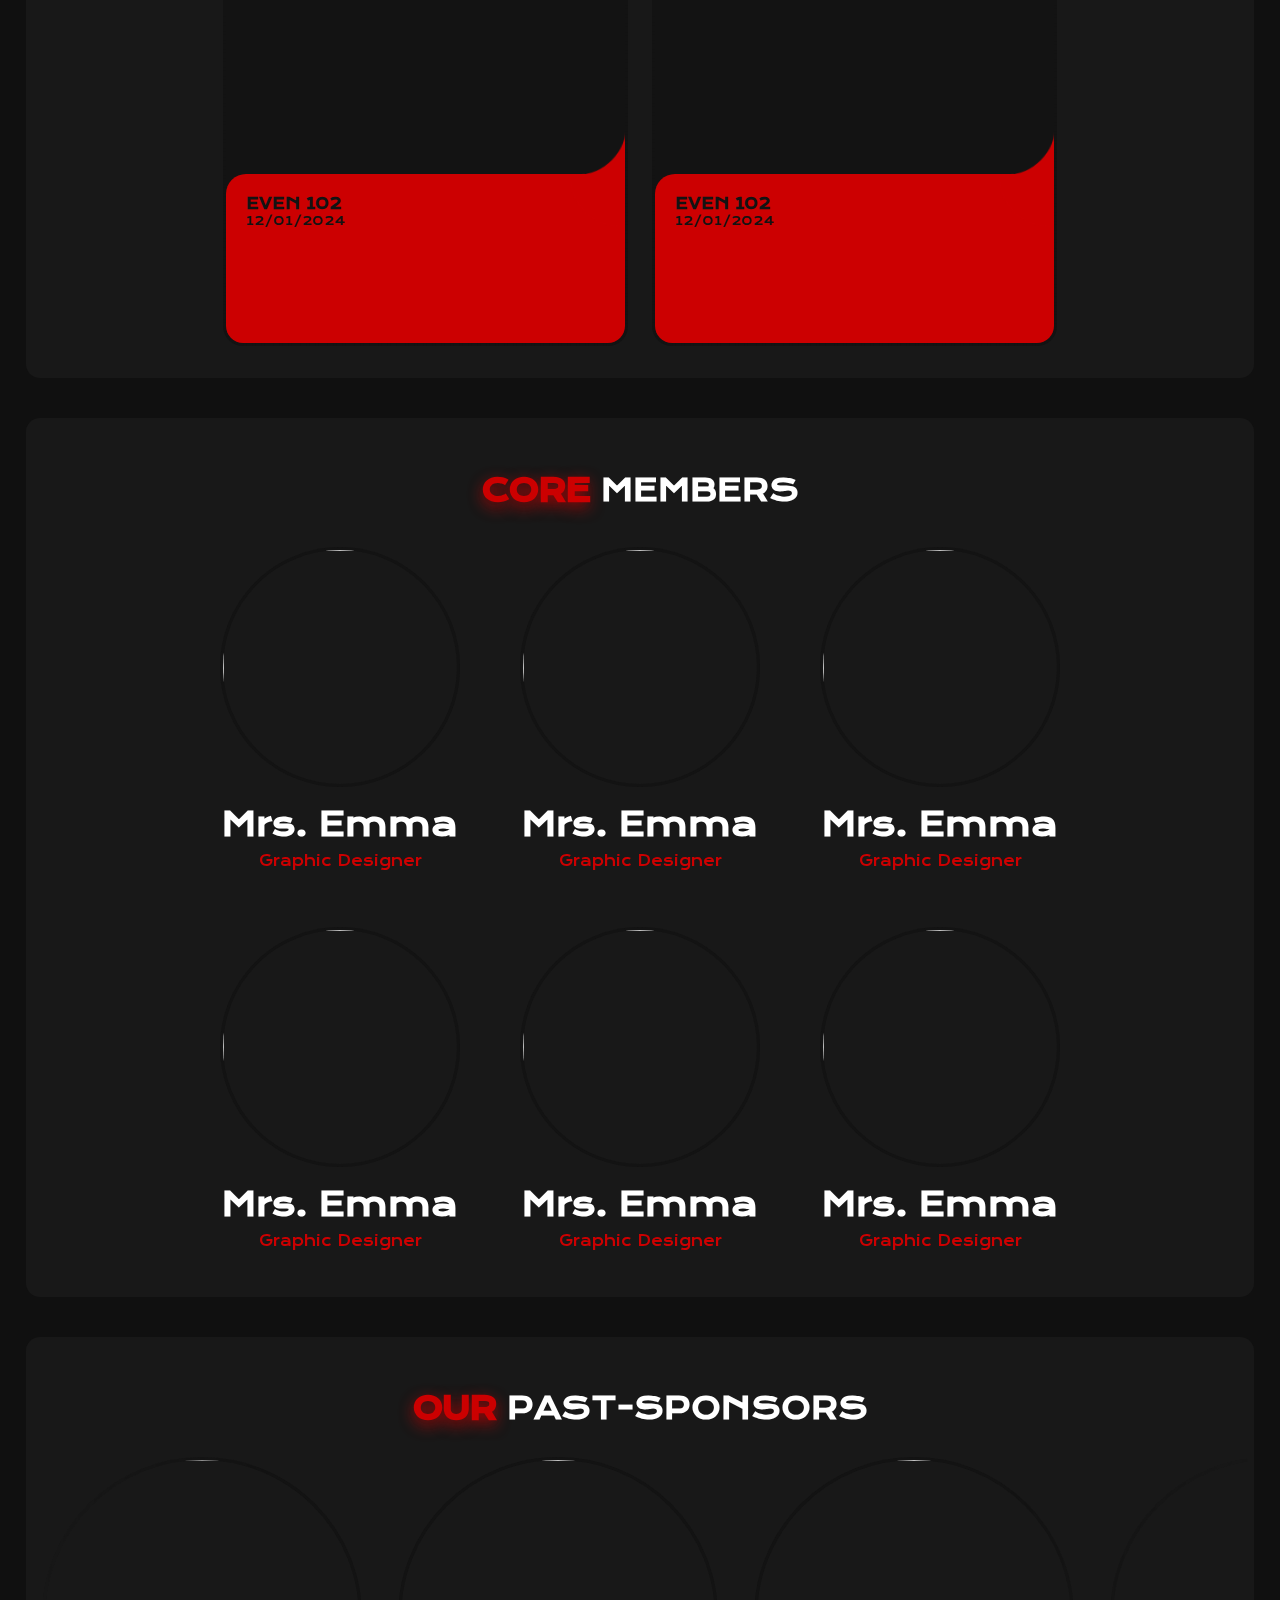
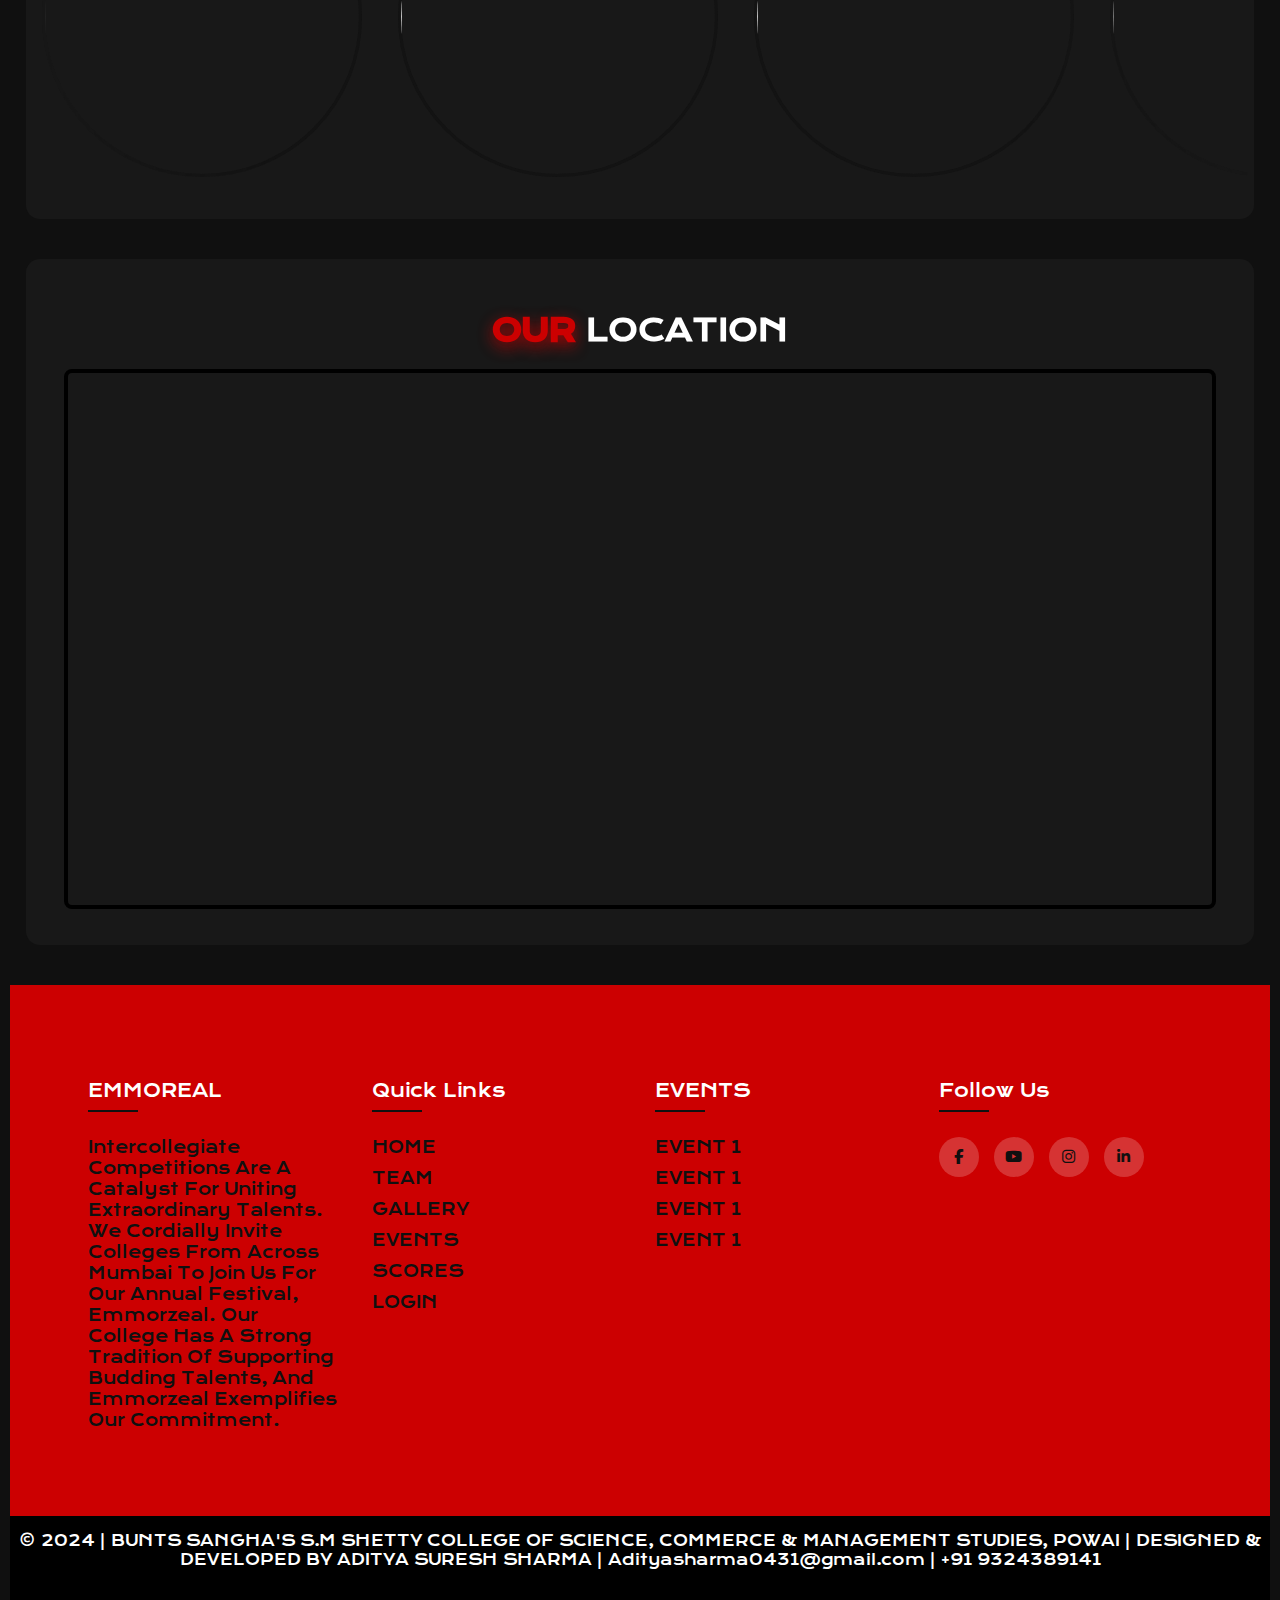
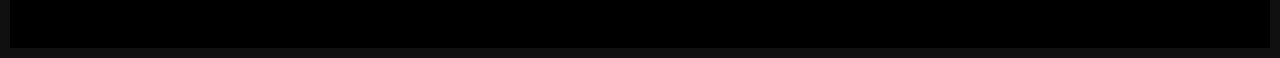
==== commit b331b6e0: "Update index.html" ====
--- a/index.html
+++ b/index.html
@@ -45,7 +45,7 @@
                             </a>
                         </li>
                         <li class="nav__item">
-                            <a href="#Events" class="nav__link">
+                            <a href="events-registration.html" class="nav__link">
                                 <i class="fa-solid fa-calendar nav__icon"></i>
                                 <span class="nav__name">Events</span>
                             </a>
@@ -77,6 +77,9 @@
             <div class="video">
                 
                 <p class="smallheader">SM SHETTY INSTITUTE EVENT</p>
+                <!-- <p class="smallheader">BUNTS SANGHA'S S.M SHETTY COLLEGE OF
+                    SCIENCE, COMMERCE & MANAGEMENT
+                    STUDIES, POWAI</p> -->
                 <h1 class="mainheader">
                     EMMO<span class="stroke">RZEAL 20</span>24
                     
@@ -109,7 +112,7 @@
             </div> -->
 
             <video muted autoplay loop>
-                <source src="assets/pexels_videos_2022395 (1080p).mp4">
+                <source src="pexels_videos_2022395 (1080p).mp4">
             </video>    
         </section>
 
@@ -118,11 +121,21 @@
 
            <div class="bgbox">
             <h1><span class="stroke1">ABOUT</span> US</h1>
-            <p>aLorem ipsum dolor sit amet. Ex quidem maxime hic maxime numquam et culpa esse non assumenda laborum. Ut tempora esse ut magnam quod et repellendus minus quo dolores voluptatibus et porro consectetur est distinctio unde non sint minima.
-
-            Sed nulla optio qui voluptatum debitis ad repellat voluptas ex cupiditate fugiat qui velit voluptatem non suscipit quia. Et possimus galisum est inventore aliquam ab dolorem voluptatum eos omnis placeat.
-            
-            Et voluptatem architecto aut incidunt soluta cum architecto quod. Non similique necessitatibus aut sunt inventore est accusantium porro. </p>
+            <p>Intercollegiate competitions are a catalyst
+                for uniting extraordinary talents. We
+                cordially invite colleges from across
+                Mumbai to join us for our annual festival,
+                Emmorzeal. Our college has a strong
+                tradition of supporting budding talents,
+                and Emmorzeal exemplifies our
+                commitment. It's a platform where victory
+                is important, but so is the spirit of learning
+                and collaboration. Emmorzeal offers an
+                array of cultural, literary, and esports
+                events, catering to a wide range of interests
+                - from dance and poetry to even a code
+                race. Come be a part of the unforgettable
+                blend of fun, learning, and camaraderie at - EMMOREAL - EXPRESSION WITH MORE ZEAL</p>
            </div>
 
            
@@ -332,7 +345,14 @@
                             <div class="footer-col">
                                 <h4>EMMOREAL</h4>
                                 <ul>
-                                    <li><a href="#">Lorem ipsum dolor, sit amet  expedita exercitationem recusandae aut dolor tempora aperiam itaque possimus at, cupiditate earum, quae repudiandae aspernatur? Labore minus soluta consequatur placeat.</a></li>
+                                    <li><a href="#">Intercollegiate competitions are a catalyst
+                                        for uniting extraordinary talents. We
+                                        cordially invite colleges from across
+                                        Mumbai to join us for our annual festival,
+                                        Emmorzeal. Our college has a strong
+                                        tradition of supporting budding talents,
+                                        and Emmorzeal exemplifies our
+                                        commitment.     </a></li>
                                     
                                 </ul>
                             </div>
@@ -369,7 +389,9 @@
                     </div>
                </footer>
                 <div class="copyrightText">
-                    <p>© 2024 | BUNT'S SANGHAS SM SHETTY COLLEGE OF ARTS COMMERCE & SCIENCE | DESIGNED & DEVELOPED BY ADITYA SURESH SHARMA | Adityasharma0431@gmail.com</p>
+                    <p>© 2024 | BUNTS SANGHA'S S.M SHETTY COLLEGE OF
+                        SCIENCE, COMMERCE & MANAGEMENT
+                        STUDIES, POWAI | DESIGNED & DEVELOPED BY ADITYA SURESH SHARMA | Adityasharma0431@gmail.com | +91 9324389141</p>
 
                 </div> 
                
--- a/style.css
+++ b/style.css
@@ -804,3 +804,74 @@
   font-size: 1rem;
 }
 }
+
+
+
+/* ###################################################################### */
+
+
+
+
+
+
+.bgbox2 {
+  position: relative;
+  color: white;
+  padding: 1rem;
+  margin: 6rem 1rem 2.5rem 1rem;
+  width: auto;
+  height: auto;
+  border-radius: 14px;
+  background: rgba(31, 31, 31, 0.5);
+  backdrop-filter: blur(6px);
+  -webkit-backdrop-filter: blur(6px);
+
+  text-align: center;
+  display: flex;
+  align-items: center;
+  justify-content: center;
+  flex-direction: column;
+}
+
+
+
+
+
+
+/* ###################################################################### */
+
+
+.box{
+  display: flex;
+  flex-direction: row;
+  justify-content: space-between;
+  align-items: center;
+
+}
+.box .dream{
+  display: flex;
+  flex-direction: column;
+  width: 32.5%;
+}
+
+.box .dream img{
+  width: 100%;
+  padding-bottom: 15px;
+  border-radius: 5px;
+
+}
+
+@media only screen and(max-width: 769px){
+  .box{
+
+    flex-direction: column;
+  }
+
+  .box .dream{
+    width: 100%;
+  }
+}
+
+@media only screen and(max-width: 643px){
+  
+}
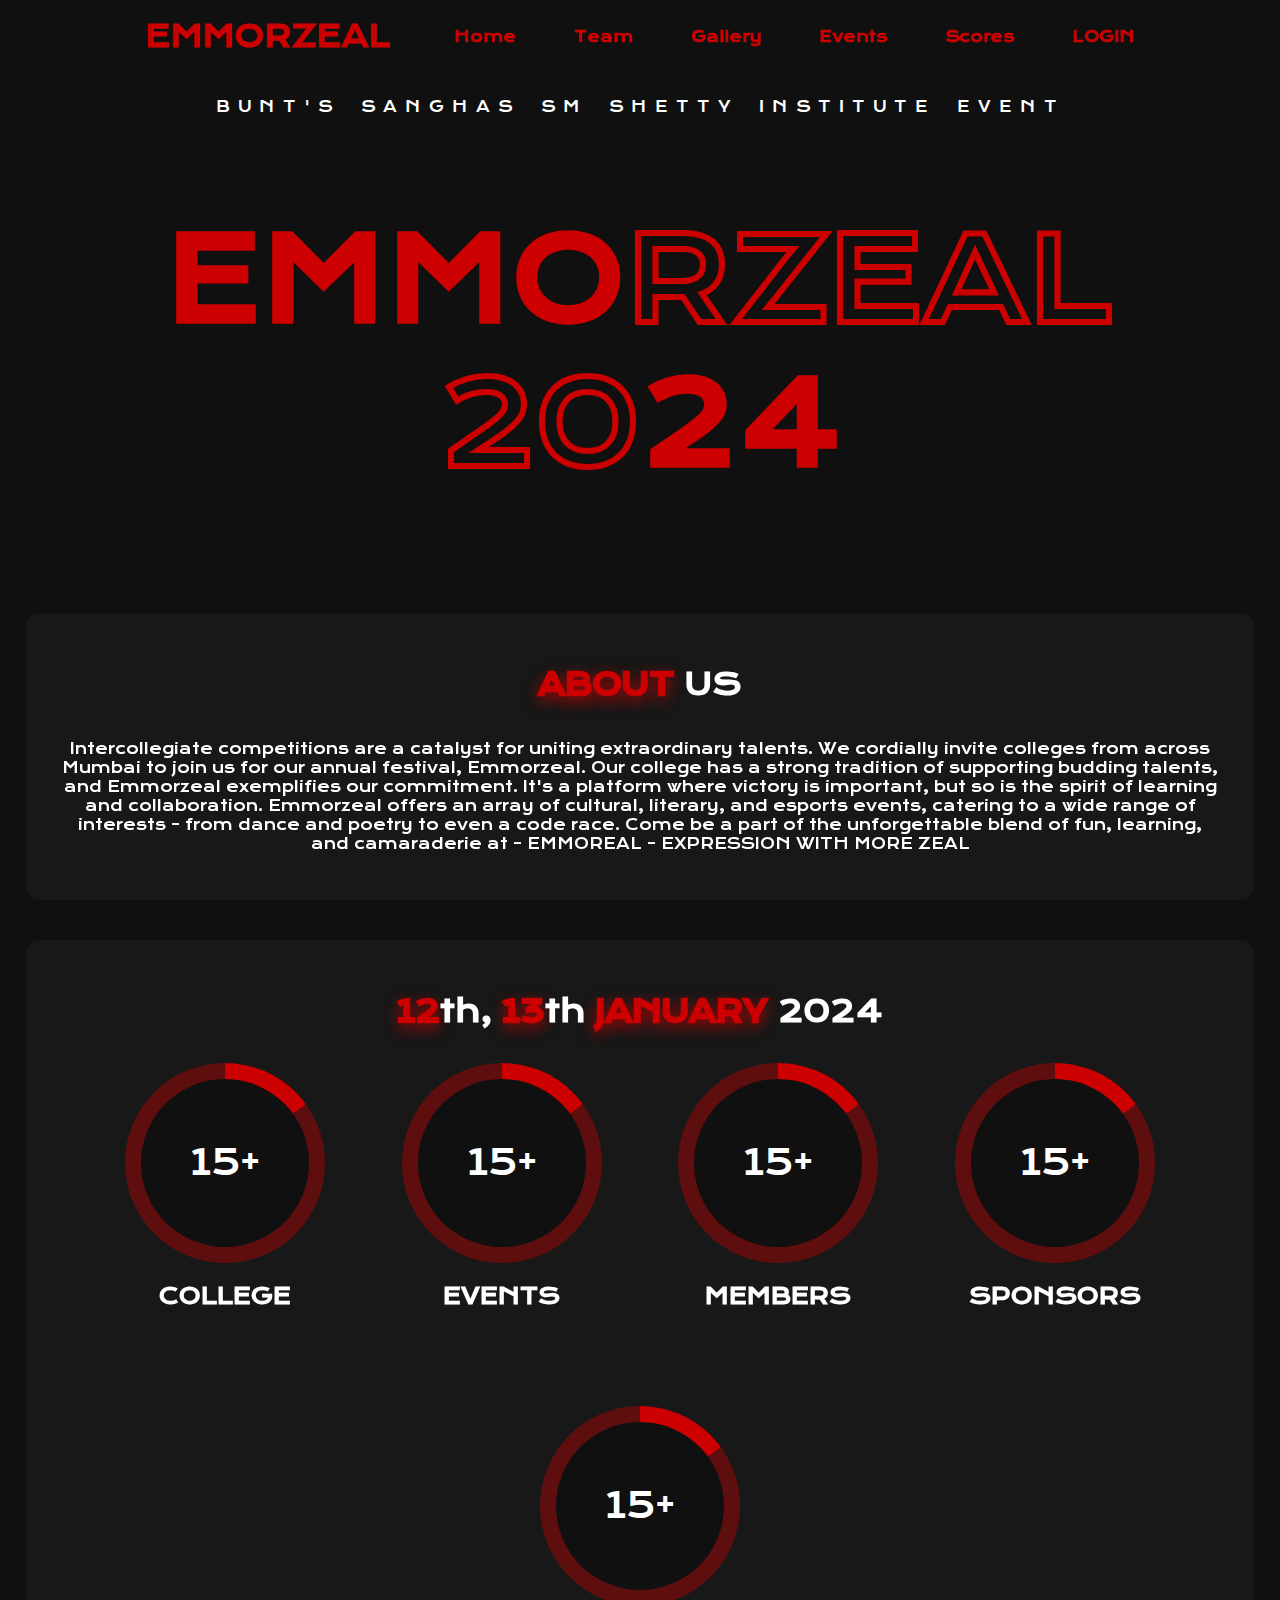
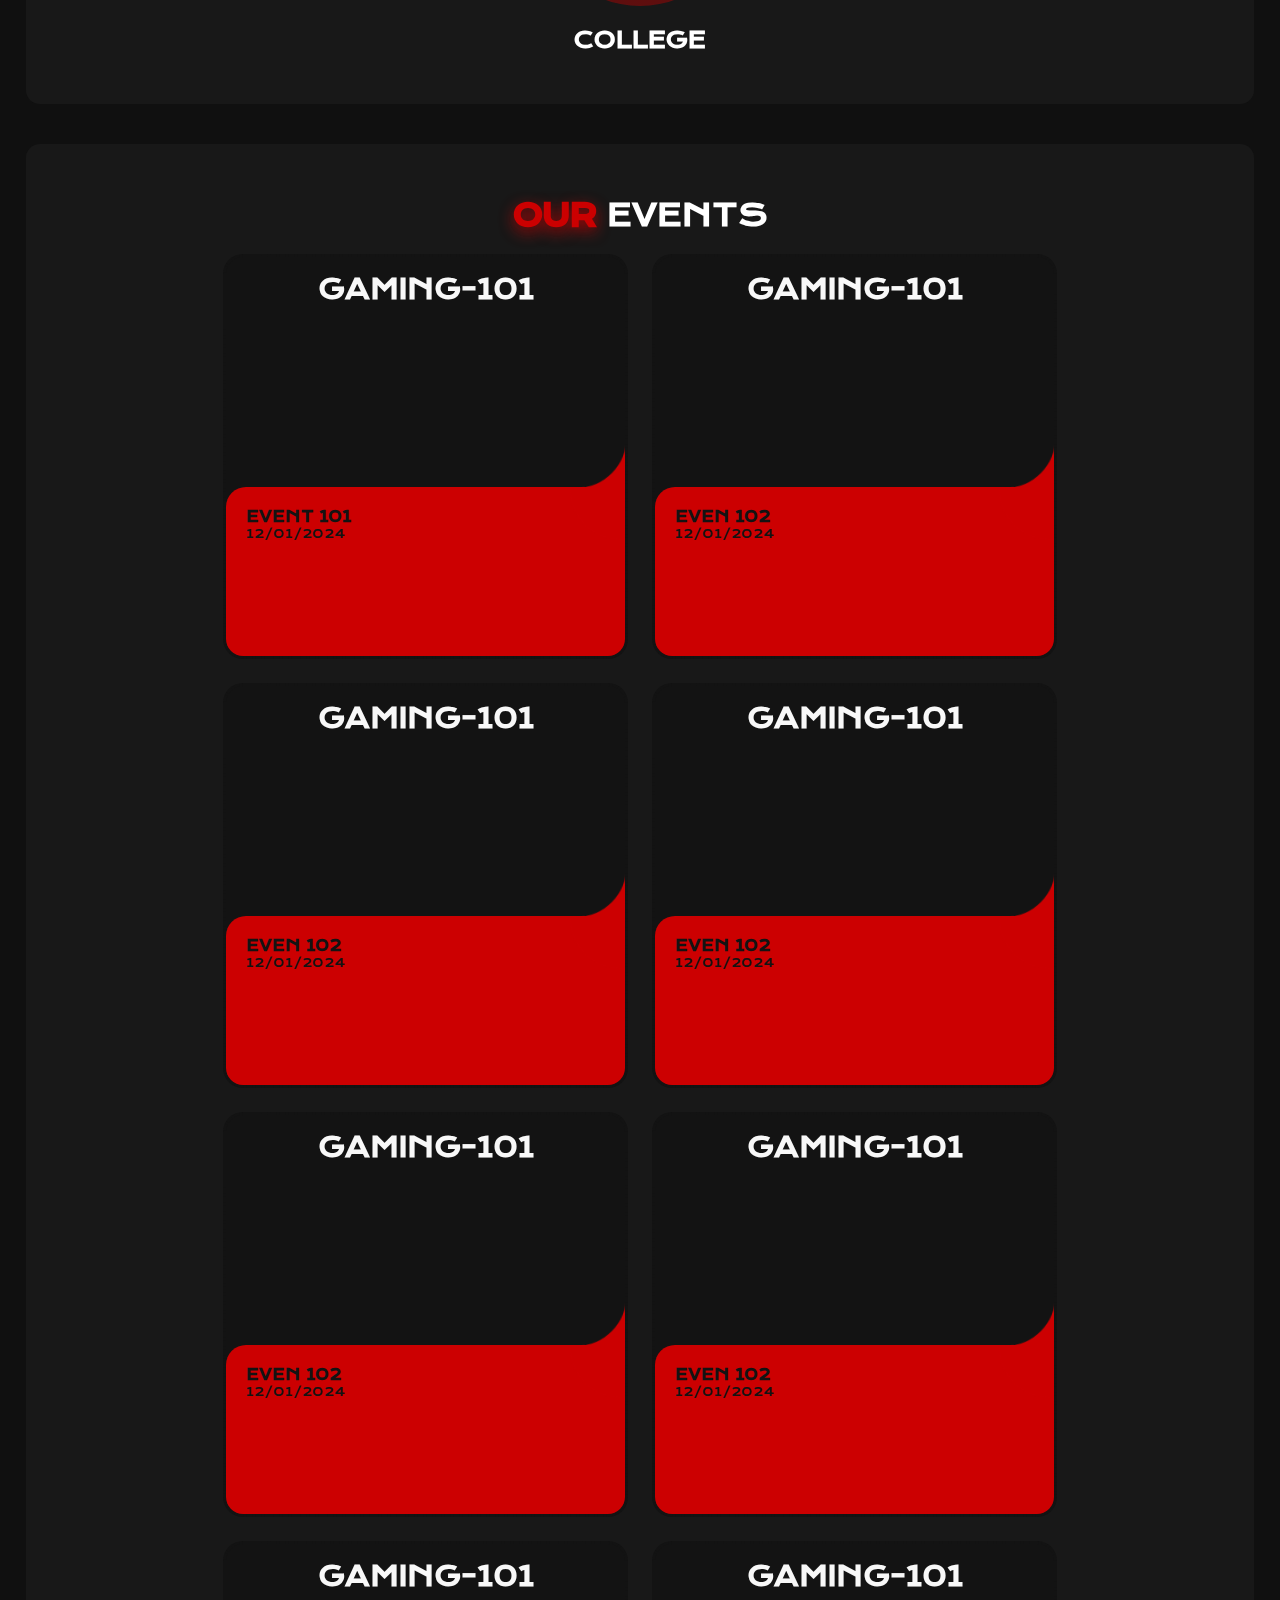
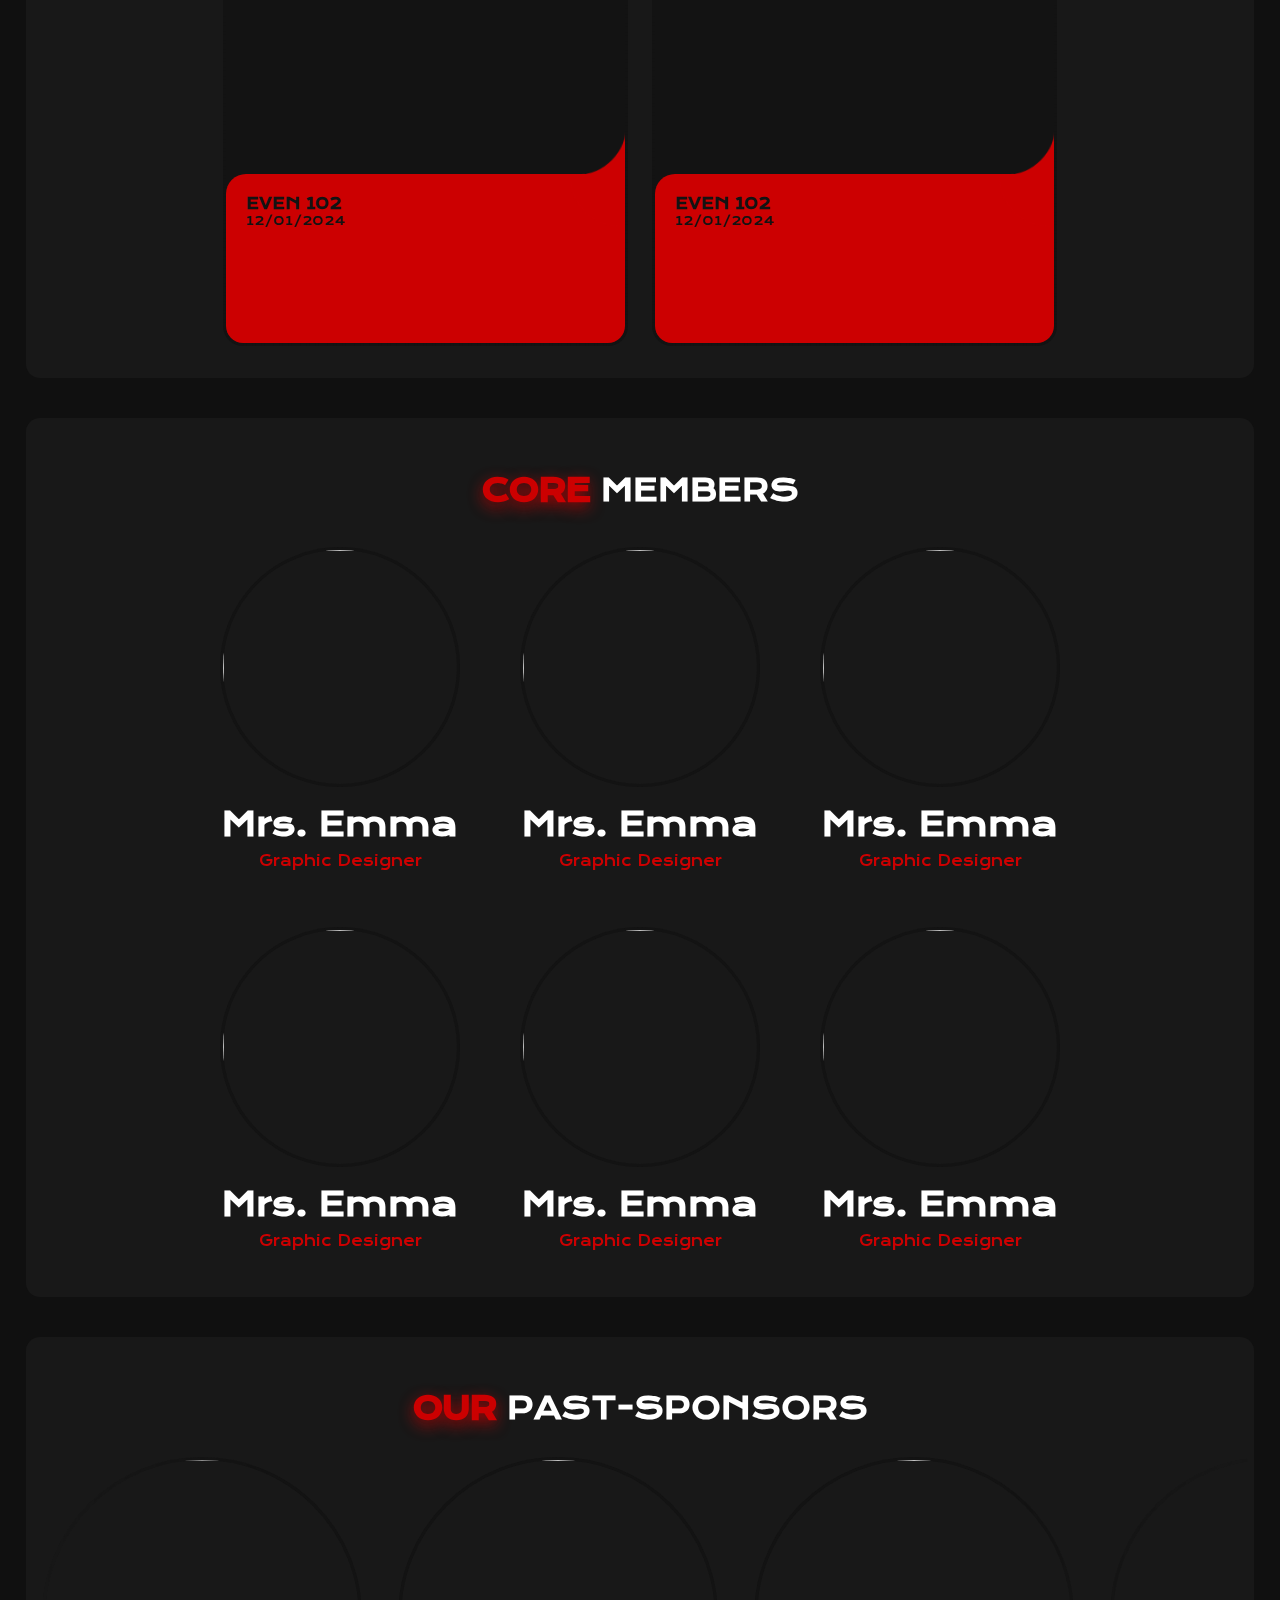
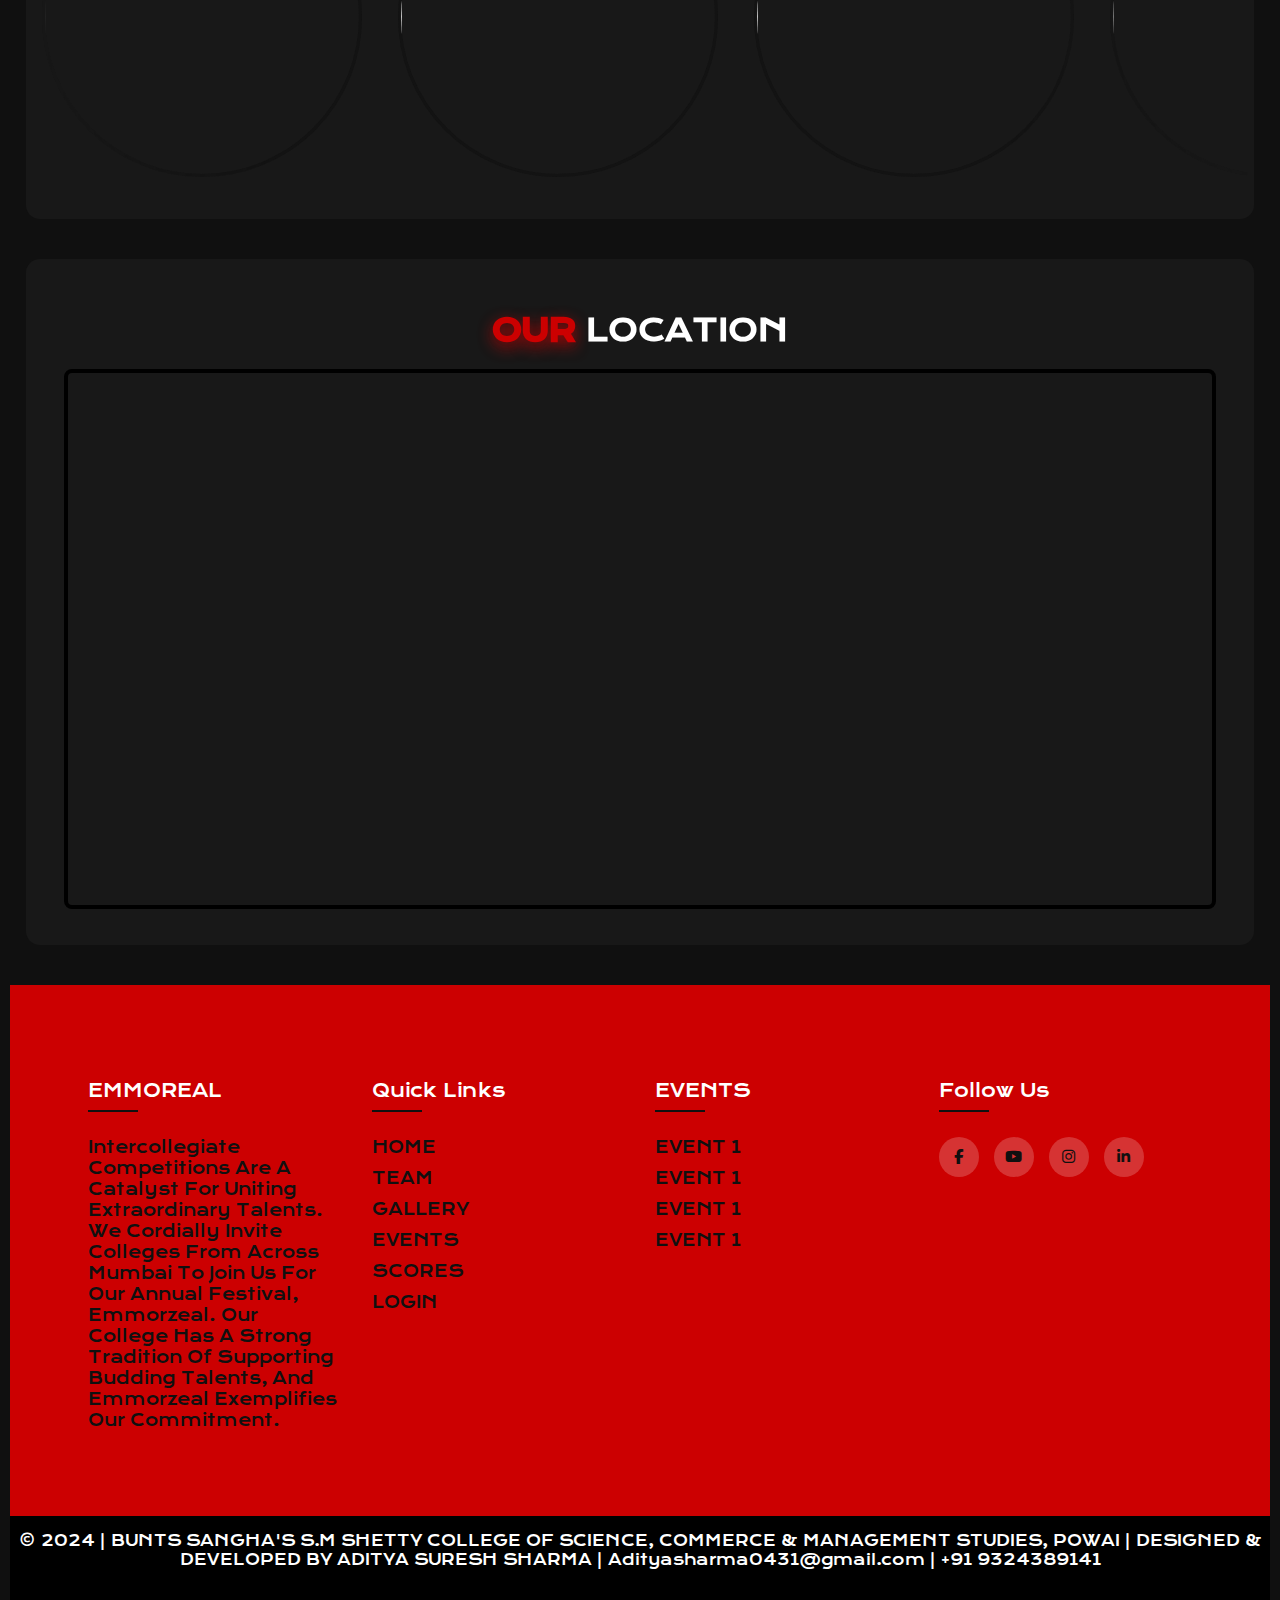
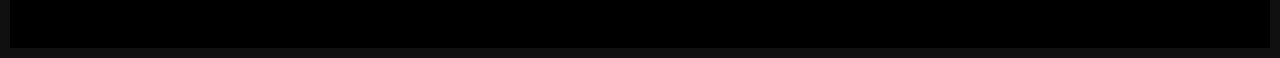
==== commit 1b91576d: "Update index.html" ====
--- a/index.html
+++ b/index.html
@@ -52,14 +52,14 @@
                         </li>
                         
                         <li class="nav__item">
-                            <a href="#Scoreboard" class="nav__link">
+                            <a href="scores.html" class="nav__link">
                                 <i class="fa-solid fa-square-poll-vertical nav__icon"></i>
                                 <span class="nav__name">Scores</span>
                             </a>
                         </li>
 
                         <li class="nav__item" id="Login">
-                            <a href="#Login" class="nav__link">
+                            <a href="login.html" class="nav__link">
                                 <i class='fa-solid fa-user nav__icon'></i>
                                 <span class="nav__name">LOGIN</span>
                             </a>
@@ -76,7 +76,7 @@
       
             <div class="video">
                 
-                <p class="smallheader">SM SHETTY INSTITUTE EVENT</p>
+                <p class="smallheader">BUNT'S SANGHAS SM SHETTY INSTITUTE EVENT</p>
                 <!-- <p class="smallheader">BUNTS SANGHA'S S.M SHETTY COLLEGE OF
                     SCIENCE, COMMERCE & MANAGEMENT
                     STUDIES, POWAI</p> -->
--- a/style.css
+++ b/style.css
@@ -875,3 +875,405 @@
 @media only screen and(max-width: 643px){
   
 }
+
+
+
+/* ###################################################################### */
+
+
+.dropdown{
+  min-width: 15em;
+  position: relative;
+  margin: 2em;
+}
+
+.dropdown *{
+  box-sizing: border-box;
+}
+
+.select{
+  background: #2a2f3b;
+   color:#fff;
+   display: flex;
+   justify-content: space-between;
+   align-items: center;
+   border: 2px #2a2f3b solid;
+   border-radius: 0.5em;
+   padding: 1em;
+   cursor: pointer;
+   transition: background 0.3s; 
+   width: 70vw;
+   height: auto;
+
+}
+
+.select-clicked{
+  border: 2px #cc0001 solid;
+  box-shadow: 0 0 0.8em #cc0001;
+
+}
+
+.select:hover{
+  background: #323741;
+}
+
+.caret{
+  width: 0;
+  height: 0;
+  border-left: 5px solid transparent;
+  border-right: 5px solid transparent;
+
+  border-top: 6px solid #fff;
+  transition: 0.3s;
+}
+
+.caret-rotate{
+  transform: rotate(180deg);
+}
+
+
+.menu{
+  list-style: none;
+  padding: 0.2em 0.5em;
+  background: #323741;
+  border: 1px #363a43 solid;
+  box-shadow: 0 0.5em 1em rgba(0,0,0,0.2);
+  border-radius: 0.5em;
+  color: #9fa5b5;
+  position: relative;
+  top: 1em;
+  left: 50%;
+  width: 100%;
+  transform: translateX(-50%);
+  opacity: 0;
+  display: none;
+  transition: 0.2s;
+  z-index: 1;
+} 
+
+.menu li{
+  padding: 0.7em 0.5em;
+  margin: 0.3em 0;
+  border-radius: 0.5em;
+  cursor: pointer;
+}
+
+.menu li:hover{
+  background: #2a2d35;
+
+}
+
+
+.active{
+  background: #23242a;
+}
+
+.menu-open{
+  display: block;
+  opacity: 1;
+}
+
+
+.form__group {
+  position: relative;
+  padding: 20px 0 0;
+  width: 100%;
+  max-width: 180px;
+}
+
+.form__field {
+  font-family: inherit;
+  width: 100%;
+  border: none;
+  border-bottom: 2px solid #9b9b9b;
+  outline: 0;
+  font-size: 17px;
+  color: #fff;
+  padding: 7px 0;
+  background: transparent;
+  transition: border-color 0.2s;
+  width: 60vw;
+  height: auto;
+}
+
+.form__field::placeholder {
+  color: transparent;
+}
+
+.form__field:placeholder-shown ~ .form__label {
+  font-size: 15px;
+  cursor: text;
+  top: 20px;
+}
+
+.form__label {
+  position: absolute;
+  top: 0;
+  display: block;
+  transition: 0.2s;
+  font-size: 1.5vh;
+  color: #9b9b9b;
+  pointer-events: none;
+}
+
+.form__field:focus {
+  padding-bottom: 6px;
+  font-weight: 700;
+  border-width: 3px;
+  border-image: linear-gradient(to right, #cc0001, #ff2525);
+  border-image-slice: 1;
+}
+
+.form__field:focus ~ .form__label {
+  position: absolute;
+  top: 0;
+  display: block;
+  transition: 0.2s;
+  font-size: 1.5vh;
+  color: #cc0001;
+  font-weight: 700;
+}
+
+/* reset input */
+.form__field:required, .form__field:invalid {
+  box-shadow: none;
+}
+.cars{
+  width: 60vw;
+  height: auto;
+  color: #9b9b9b;
+  background-color: transparent;
+  height: 5vh;
+  border-radius: 4px;
+  border-color: #9b9b9b;
+  border-width: 2px;
+}
+
+.cars option{
+  color: #9b9b9b;
+  background-color: transparent;
+  border-color: #9b9b9b;
+  border-width: 2px;
+}
+
+
+.menu li .cta{
+  display: flex;
+  margin-left: 25vw;
+
+}
+
+.cta {
+  display: flex;
+  padding: 11px 33px;
+  text-decoration: none;
+  font-size: 2.5vh;
+  color: white;
+  background: #cc0001;
+  transition: 1s;
+  box-shadow: 6px 6px 0 black;
+  transform: skewX(-15deg);
+  border: none;
+}
+
+.cta:focus {
+  outline: none;
+}
+
+.cta:hover {
+  transition: 0.5s;
+  box-shadow: 10px 10px 0 var(--dark);
+}
+
+.cta .second {
+  transition: 0.5s;
+  margin-right: 0px;
+}
+
+.cta:hover  .second {
+  transition: 0.5s;
+
+}
+
+.span {
+  transform: skewX(15deg)
+}
+
+.second {
+  width: 20px;
+  margin-left: 30px;
+  position: relative;
+  top: 12%;
+}
+
+.one {
+  transition: 0.4s;
+  transform: translateX(-60%);
+}
+
+.two {
+  transition: 0.5s;
+  transform: translateX(-30%);
+}
+
+.cta:hover .three {
+  animation: color_anim 1s infinite 0.2s;
+}
+
+.cta:hover .one {
+  transform: translateX(0%);
+  animation: color_anim 1s infinite 0.6s;
+}
+
+.cta:hover .two {
+  transform: translateX(0%);
+  animation: color_anim 1s infinite 0.4s;
+}
+
+@keyframes color_anim {
+  0% {
+    fill: white;
+  }
+
+  50% {
+    fill: var(--dark);
+  }
+
+  100% {
+    fill: white;
+  }
+}
+
+
+
+
+.scores {
+  border-collapse: collapse;
+  width: 80vw;
+ }
+ 
+ .data {
+  border: 2px solid black;
+  text-align: left;
+  padding: 8px;
+ }
+
+ .head{
+  border: 2px solid black;
+  text-align: left;
+  padding: 8px;
+ }
+ 
+ 
+ .head {
+  background-color:   #000000;
+  color: white;
+ }  
+
+ .collection:hover {
+  background-color: #656565;
+ }
+ 
+ 
+ .login {
+  color: white;
+  text-transform: uppercase;
+  letter-spacing: 2px;
+  display: block;
+  font-weight: bold;
+  font-size: x-large;
+}
+
+.Logcard {
+  display: flex;
+  justify-content: center;
+  align-items: center;
+  
+  height: 55vh;
+  width: 100vw;
+  flex-direction: column;
+
+  background: transparent;
+  border-style: none;
+  border-radius: 8px;
+}
+
+.inputBox {
+  position: relative;
+  width: 250px;
+}
+
+.inputBox input {
+  width: 100%;
+  padding: 20px 10px 10px 10px;
+  outline: none;
+  border: none;
+  color: white;
+  font-size: 1em;
+  background: transparent;
+  border-left: 2px solid white;
+  border-bottom: 2px solid white;
+  transition: 0.1s;
+  border-bottom-left-radius: 8px;
+}
+
+.inputBox span {
+  margin-top: 5px;
+  position: absolute;
+  left: 0;
+  transform: translateY(-4px);
+  margin-left: 10px;
+  padding: 10px;
+  pointer-events: none;
+  font-size: 12px;
+  color: white;
+  text-transform: uppercase;
+  transition: 0.5s;
+  letter-spacing: 3px;
+  border-radius: 8px;
+}
+
+.inputBox input:valid~span,
+.inputBox input:focus~span {
+  transform: translateX(113px) translateY(-15px);
+  font-size: 1.5vh;
+  padding: 5px 10px;
+  background: #000;
+  letter-spacing: 0.2em;
+  color: #fff;
+  border: 2px;
+}
+
+.inputBox input:valid,
+.inputBox input:focus {
+  border: 2px solid white;
+  border-radius: 8px;
+}
+
+.enter {
+  height: 45px;
+  width: 100px;
+  border-radius: 5px;
+  border: 2px solid white;
+  color: white;
+  cursor: pointer;
+  background-color: transparent;
+  transition: 0.5s;
+  text-transform: uppercase;
+  font-size: 10px;
+  letter-spacing: 2px;
+  margin-bottom: 1em;
+}
+
+.enter:hover {
+  background-color: white;
+  color: black;
+}
+
+.login{
+  display: flex;
+  gap: 3vh;
+  justify-content: center;
+  align-items: center;
+  flex-direction: column;
+}
